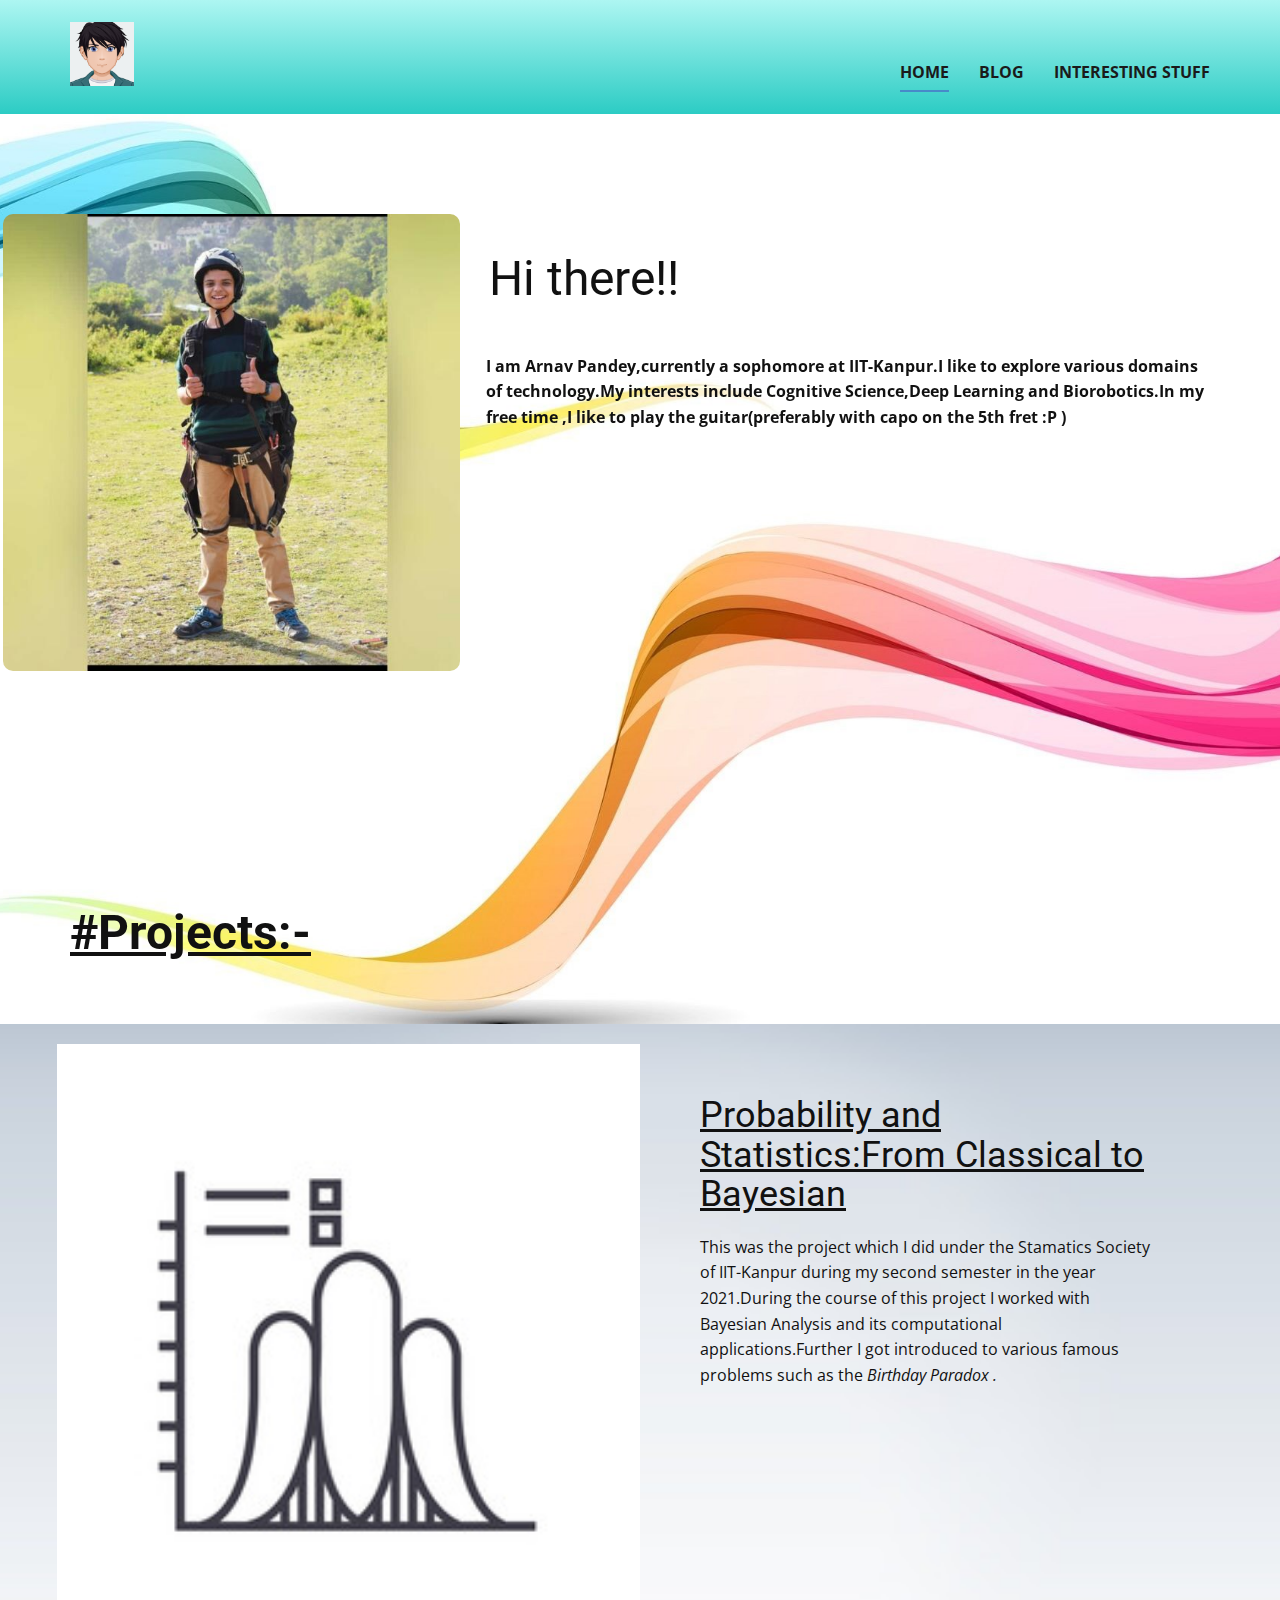
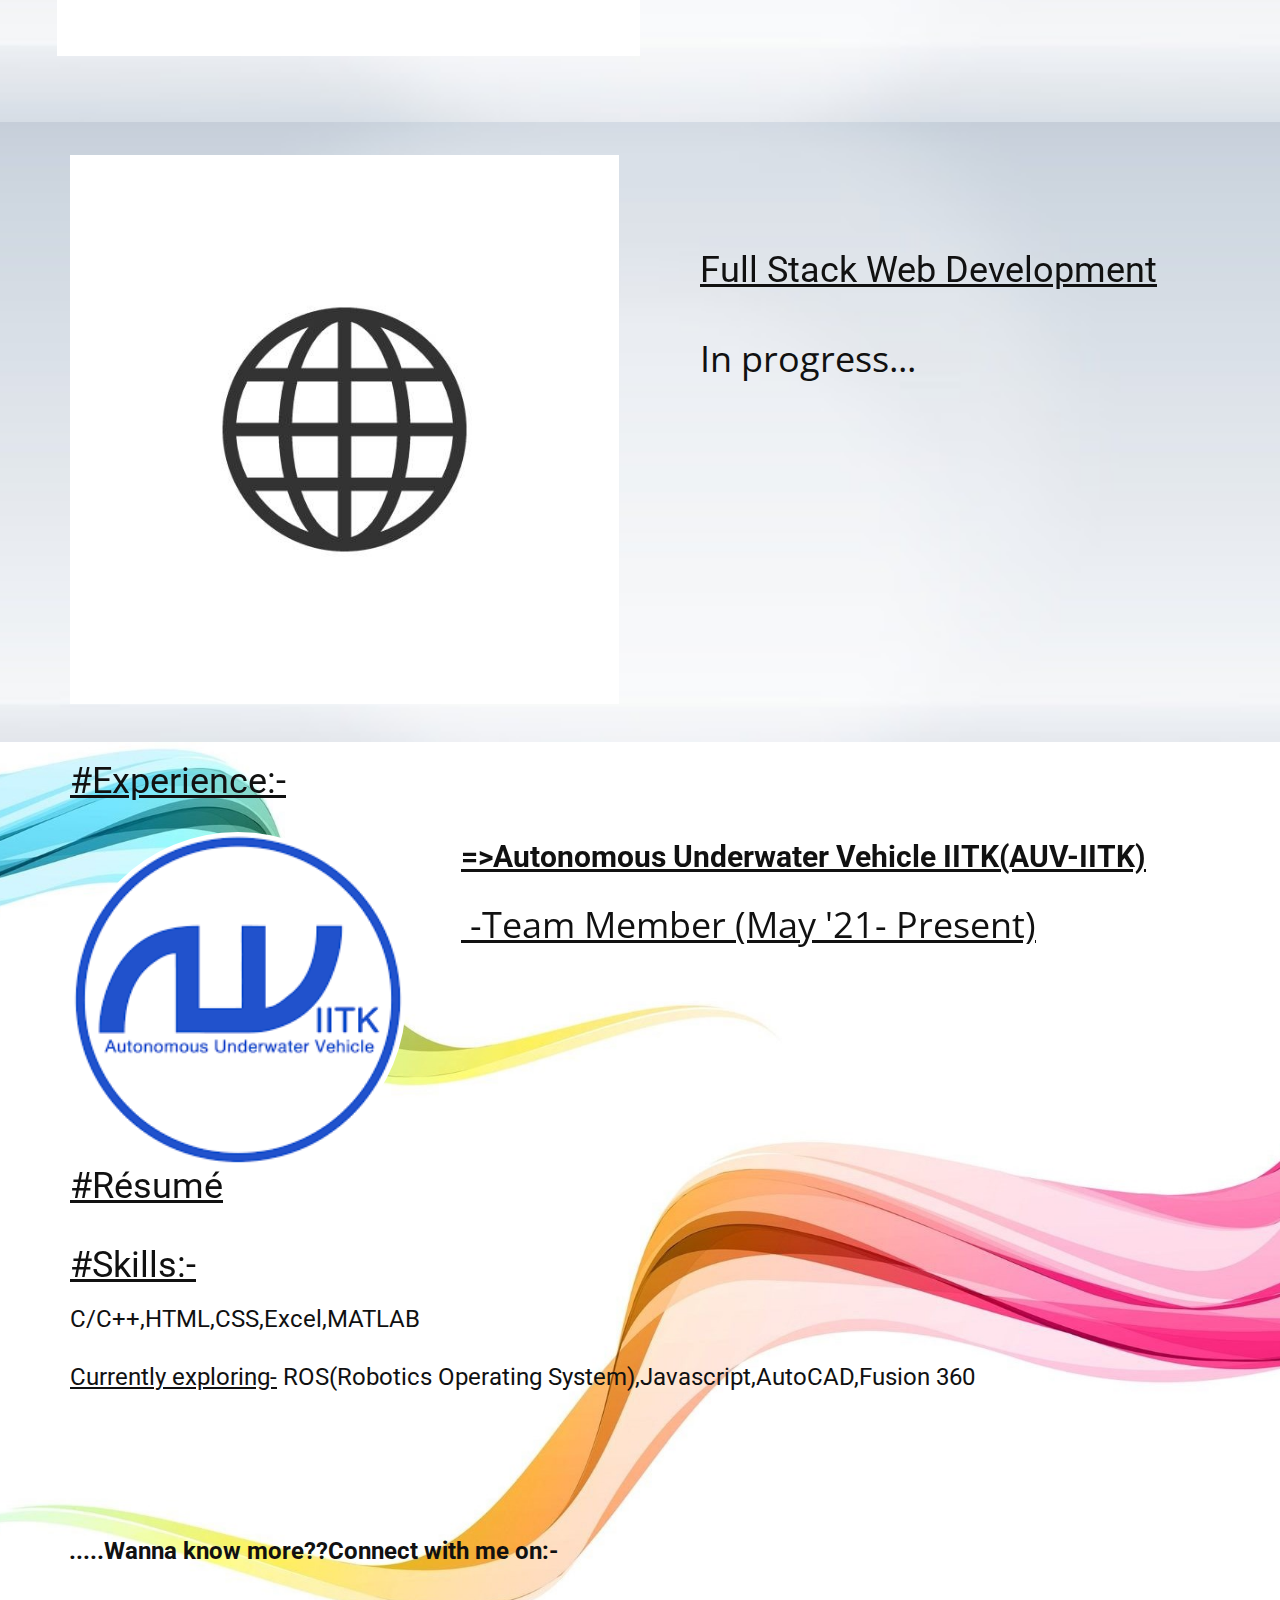
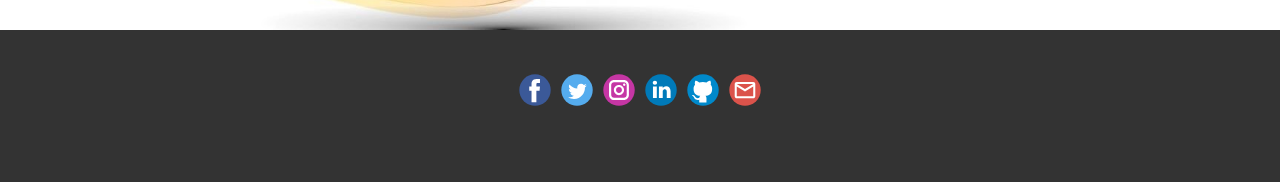
==== index.html @ b6ed0565 "Update index.html" ====
<!DOCTYPE html>
<html style="font-size: 16px;">
  <head>
    <meta name="viewport" content="width=device-width, initial-scale=1.0">
    <meta charset="utf-8">
    <meta name="keywords" content="Hi there!!, #Projects:-, Probability and Statistics:From Classical to Bayesian, Full Stack Web Development, #Experience:-, #Skills:-, Wanna know more??Connect with me on:-">
    <meta name="description" content="">
    <meta name="page_type" content="np-template-header-footer-from-plugin">
    <title>Home</title>
    <link rel="stylesheet" href="nicepage.css" media="screen">
<link rel="stylesheet" href="Home.css" media="screen">
    <script class="u-script" type="text/javascript" src="jquery.js" defer=""></script>
    <script class="u-script" type="text/javascript" src="nicepage.js" defer=""></script>
    <meta name="generator" content="Nicepage 3.14.1, nicepage.com">
    <link id="u-theme-google-font" rel="stylesheet" href="https://fonts.googleapis.com/css?family=Roboto:100,100i,300,300i,400,400i,500,500i,700,700i,900,900i|Open+Sans:300,300i,400,400i,600,600i,700,700i,800,800i">
    
    
    
    
    
    <script type="application/ld+json">{
		"@context": "http://schema.org",
		"@type": "Organization",
		"name": "",
		"url": "index.html",
		"logo": "images/AvatarMaker.png",
		"sameAs": [
				"https://www.facebook.com/arnav.pandey.37853/",
				"https://twitter.com/Arnav007Pandey",
				"https://www.instagram.com/arnav_pandey007/",
				"https://www.linkedin.com/in/arnavp7",
				"https://github.com/Arpanet007",
				"mailto:arnavpandey712@gmail.com"
		]
}</script>
    <meta property="og:title" content="Home">
    <meta property="og:type" content="website">
    <meta name="theme-color" content="#478ac9">
    <link rel="canonical" href="index.html">
    <meta property="og:url" content="index.html">
    <meta name="twitter:site" content="@">
    <meta name="twitter:card" content="summary_large_image">
    <meta name="twitter:title" content="Home">
    <meta name="twitter:description" content="">
  </head>
  <body data-home-page="Home.html" data-home-page-title="Home" class="u-body"><header class="u-clearfix u-gradient u-header u-header" id="sec-018c"><div class="u-clearfix u-sheet u-valign-middle u-sheet-1">
        <a  class="u-image u-logo u-image-1" data-image-width="400" data-image-height="400">
          <img src="images/AvatarMaker.png" class="u-logo-image u-logo-image-1" data-image-width="64">
        </a>
        <nav class="u-menu u-menu-dropdown u-offcanvas u-menu-1">
          <div class="menu-collapse" style="font-size: 1rem; letter-spacing: 0px; font-weight: 700; text-transform: uppercase;">
            <a class="u-button-style u-custom-active-border-color u-custom-border u-custom-border-color u-custom-borders u-custom-hover-border-color u-custom-left-right-menu-spacing u-custom-padding-bottom u-custom-text-active-color u-custom-text-color u-custom-text-hover-color u-custom-top-bottom-menu-spacing u-nav-link u-text-active-palette-1-base u-text-hover-palette-2-base" href="#">
              <svg><use xmlns:xlink="http://www.w3.org/1999/xlink" xlink:href="#menu-hamburger"></use></svg>
              <svg version="1.1" xmlns="http://www.w3.org/2000/svg" xmlns:xlink="http://www.w3.org/1999/xlink"><defs><symbol id="menu-hamburger" viewBox="0 0 16 16" style="width: 16px; height: 16px;"><rect y="1" width="16" height="2"></rect><rect y="7" width="16" height="2"></rect><rect y="13" width="16" height="2"></rect>
</symbol>
</defs></svg>
            </a>
          </div>
          <div class="u-custom-menu u-nav-container">
            <ul class="u-nav u-spacing-30 u-unstyled u-nav-1"><li class="u-nav-item"><a class="u-border-2 u-border-active-palette-1-base u-border-hover-palette-1-light-1 u-border-no-left u-border-no-right u-border-no-top u-button-style u-nav-link u-text-active-grey-90 u-text-grey-90 u-text-hover-grey-90" href="Home.html" style="padding: 10px 0px;">Home</a>
</li><li class="u-nav-item"><a class="u-border-2 u-border-active-palette-1-base u-border-hover-palette-1-light-1 u-border-no-left u-border-no-right u-border-no-top u-button-style u-nav-link u-text-active-grey-90 u-text-grey-90 u-text-hover-grey-90" href="Blog.html" style="padding: 10px 0px;">Blog</a>
</li><li class="u-nav-item"><a class="u-border-2 u-border-active-palette-1-base u-border-hover-palette-1-light-1 u-border-no-left u-border-no-right u-border-no-top u-button-style u-nav-link u-text-active-grey-90 u-text-grey-90 u-text-hover-grey-90" href="Interesting-stuff.html" style="padding: 10px 0px;">Interesting stuff</a>
</li></ul>
          </div>
          <div class="u-custom-menu u-nav-container-collapse">
            <div class="u-black u-container-style u-inner-container-layout u-opacity u-opacity-95 u-sidenav">
              <div class="u-sidenav-overflow">
                <div class="u-menu-close"></div>
                <ul class="u-align-center u-nav u-popupmenu-items u-unstyled u-nav-2"><li class="u-nav-item"><a class="u-button-style u-nav-link" href="Home.html" style="padding: 10px 20px;">Home</a>
</li><li class="u-nav-item"><a class="u-button-style u-nav-link" href="Blog.html" style="padding: 10px 20px;">Blog</a>
</li><li class="u-nav-item"><a class="u-button-style u-nav-link" href="Interesting-stuff.html" style="padding: 10px 20px;">Interesting stuff</a>
</li></ul>
              </div>
            </div>
            <div class="u-black u-menu-overlay u-opacity u-opacity-70"></div>
          </div>
        </nav>
      </div></header>
    <section class="u-clearfix u-image u-section-1" id="sec-3a1c" data-image-width="1920" data-image-height="1200">
      <div class="u-clearfix u-sheet u-sheet-1">
        <h1 class="u-align-center u-text u-text-1" data-animation-name="fadeIn" data-animation-duration="1000" data-animation-delay="0" data-animation-direction="Down">Hi there!!</h1>
        <p class="u-align-left u-text u-text-2" data-animation-name="fadeIn" data-animation-duration="1000" data-animation-delay="0" data-animation-direction="">I am Arnav Pandey,currently a sophomore at IIT-Kanpur.I like to explore various domains of technology.My interests include Cognitive Science,Deep Learning and Biorobotics.In my free time ,I like to play the guitar(preferably with capo on the 5th fret  :P  ) </p>
	      
        <img src="images/dp.jpg" alt="" class="u-image u-image-round u-preserve-proportions u-image-1" data-image-width="640" data-image-height="640" data-animation-name="fadeIn" data-animation-duration="1000" data-animation-delay="0" data-animation-direction="Left">
        <h1 class="u-align-left u-text u-text-3" data-animation-name="fadeIn" data-animation-duration="1000" data-animation-delay="0"><u><b>#Projects:-</b></u>
        </h1>
      </div>
    </section>
    <section class="u-clearfix u-image u-section-2" id="sec-3386" data-image-width="512" data-image-height="320">
      <div class="u-clearfix u-sheet u-valign-middle-lg u-sheet-1">
        <div class="u-container-style u-expanded-width-sm u-group u-group-1">
          <div class="u-container-layout u-container-layout-1">
            <h2 class="u-text u-text-default u-text-1">Probability and Statistics:From Classical to Bayesian</h2>
            <p class="u-text u-text-2">This was the project which I did under the Stamatics Society of IIT-Kanpur during my second semester in the year 2021.During the course of this project I worked with Bayesian Analysis and its computational applications.Further I got introduced to various famous problems such as the <i>Birthday Paradox .</i>
            </p>
          </div>
        </div>
        <img src="images/probability-line-icon-sign-vector-17841147.jpg" alt="" class="u-image u-image-default u-preserve-proportions u-image-1" data-image-width="238" data-image-height="250" data-animation-name="fadeIn" data-animation-duration="1000" data-animation-delay="0" data-animation-direction="">
      </div>
    </section>
    <section class="u-clearfix u-image u-section-3" id="sec-1d00" data-image-width="512" data-image-height="320">
      <div class="u-clearfix u-sheet u-sheet-1">
        <div class="u-container-style u-expanded-width-sm u-expanded-width-xs u-group u-group-1">
          <div class="u-container-layout u-container-layout-1">
            <h2 class="u-text u-text-1" data-animation-name="fadeIn" data-animation-duration="1000" data-animation-delay="0"><u>Full Stack Web Development</u>
            </h2>
            <p class="u-text u-text-2">In progress...</p>
          </div>
        </div>
        <img src="images/istockphoto-1028603300-612x612.jpg" alt="" class="u-image u-image-default u-preserve-proportions u-image-1" data-image-width="612" data-image-height="612" data-animation-name="fadeIn" data-animation-duration="1000" data-animation-delay="0" data-animation-direction="">
      </div>
    </section>
    <section class="u-clearfix u-image u-section-4" id="sec-2fc5" data-image-width="1920" data-image-height="1200">
      <div class="u-clearfix u-sheet u-sheet-1">
        <h2 class="u-text u-text-1" data-animation-name="fadeIn" data-animation-duration="1000" data-animation-delay="0" data-animation-direction=""><u>#Experience:-</u>
        </h2>
        <div alt="" class="u-image u-image-circle u-preserve-proportions u-image-1" data-image-width="225" data-image-height="225" data-animation-name="fadeIn" data-animation-duration="1000" data-animation-delay="0" data-animation-direction=""></div>
        <p class="u-text u-text-2" data-animation-name="fadeIn" data-animation-duration="1000" data-animation-delay="0"><u>&nbsp;-<span style="font-weight: 400;">Team Member (May '21- Present)</span></u>
        </p>
        <h3 class="u-text u-text-3" data-animation-name="fadeIn" data-animation-duration="1000" data-animation-delay="0"><u><b>=&gt;Autonomous Underwater Vehicle IITK(AUV-IITK)</b></u>
        </h3>
	  
        <h2 class="u-text u-text-4" data-animation-name="fadeIn" data-animation-duration="1000" data-animation-delay="0"><u><a href="../images/Arnav_Pandey_Résumé.pdf">#Résumé</a> <br>  <br> #Skills:-</u>
          <br>
        </h2>
        <h4 class="u-text u-text-5">C/C++,HTML,CSS,Excel,MATLAB<br>
          <br><u>Currently exploring-</u> ROS(Robotics Operating System),Javascript,AutoCAD,Fusion 360
        </h4>
        <h1 class="u-text u-text-6">
          <br>
          <br>
          <span style="font-size: 1.5rem;">.....Wanna know more??Connect with me on:-</span>
        </h1>
      </div>
    </section>
    
    
    <footer class="u-clearfix u-footer u-grey-80" id="sec-04d0"><div class="u-clearfix u-sheet u-sheet-1">
        <div class="u-align-left u-social-icons u-spacing-10 u-social-icons-1">
          <a class="u-social-url" title="facebook" target="_blank" href="https://www.facebook.com/arnav.pandey.37853/"><span class="u-icon u-icon-circle u-social-facebook u-social-icon u-icon-1"><svg class="u-svg-link" preserveAspectRatio="xMidYMin slice" viewBox="0 0 112 112" style=""><use xmlns:xlink="http://www.w3.org/1999/xlink" xlink:href="#svg-91a4"></use></svg><svg class="u-svg-content" viewBox="0 0 112 112" x="0" y="0" id="svg-91a4"><circle fill="currentColor" cx="56.1" cy="56.1" r="55"></circle><path fill="#FFFFFF" d="M73.5,31.6h-9.1c-1.4,0-3.6,0.8-3.6,3.9v8.5h12.6L72,58.3H60.8v40.8H43.9V58.3h-8V43.9h8v-9.2
            c0-6.7,3.1-17,17-17h12.5v13.9H73.5z"></path></svg></span>
          </a>
          <a class="u-social-url" title="twitter" target="_blank" href="https://twitter.com/Arnav007Pandey"><span class="u-icon u-icon-circle u-social-icon u-social-twitter u-icon-2"><svg class="u-svg-link" preserveAspectRatio="xMidYMin slice" viewBox="0 0 112 112" style=""><use xmlns:xlink="http://www.w3.org/1999/xlink" xlink:href="#svg-b7f4"></use></svg><svg class="u-svg-content" viewBox="0 0 112 112" x="0" y="0" id="svg-b7f4"><circle fill="currentColor" class="st0" cx="56.1" cy="56.1" r="55"></circle><path fill="#FFFFFF" d="M83.8,47.3c0,0.6,0,1.2,0,1.7c0,17.7-13.5,38.2-38.2,38.2C38,87.2,31,85,25,81.2c1,0.1,2.1,0.2,3.2,0.2
            c6.3,0,12.1-2.1,16.7-5.7c-5.9-0.1-10.8-4-12.5-9.3c0.8,0.2,1.7,0.2,2.5,0.2c1.2,0,2.4-0.2,3.5-0.5c-6.1-1.2-10.8-6.7-10.8-13.1
            c0-0.1,0-0.1,0-0.2c1.8,1,3.9,1.6,6.1,1.7c-3.6-2.4-6-6.5-6-11.2c0-2.5,0.7-4.8,1.8-6.7c6.6,8.1,16.5,13.5,27.6,14
            c-0.2-1-0.3-2-0.3-3.1c0-7.4,6-13.4,13.4-13.4c3.9,0,7.3,1.6,9.8,4.2c3.1-0.6,5.9-1.7,8.5-3.3c-1,3.1-3.1,5.8-5.9,7.4
            c2.7-0.3,5.3-1,7.7-2.1C88.7,43,86.4,45.4,83.8,47.3z"></path></svg></span>
          </a>
          <a class="u-social-url" title="instagram" target="_blank" href="https://www.instagram.com/arnav_pandey007/"><span class="u-icon u-icon-circle u-social-icon u-social-instagram u-icon-3"><svg class="u-svg-link" preserveAspectRatio="xMidYMin slice" viewBox="0 0 112 112" style=""><use xmlns:xlink="http://www.w3.org/1999/xlink" xlink:href="#svg-bd75"></use></svg><svg class="u-svg-content" viewBox="0 0 112 112" x="0" y="0" id="svg-bd75"><circle fill="currentColor" cx="56.1" cy="56.1" r="55"></circle><path fill="#FFFFFF" d="M55.9,38.2c-9.9,0-17.9,8-17.9,17.9C38,66,46,74,55.9,74c9.9,0,17.9-8,17.9-17.9C73.8,46.2,65.8,38.2,55.9,38.2
            z M55.9,66.4c-5.7,0-10.3-4.6-10.3-10.3c-0.1-5.7,4.6-10.3,10.3-10.3c5.7,0,10.3,4.6,10.3,10.3C66.2,61.8,61.6,66.4,55.9,66.4z"></path><path fill="#FFFFFF" d="M74.3,33.5c-2.3,0-4.2,1.9-4.2,4.2s1.9,4.2,4.2,4.2s4.2-1.9,4.2-4.2S76.6,33.5,74.3,33.5z"></path><path fill="#FFFFFF" d="M73.1,21.3H38.6c-9.7,0-17.5,7.9-17.5,17.5v34.5c0,9.7,7.9,17.6,17.5,17.6h34.5c9.7,0,17.5-7.9,17.5-17.5V38.8
            C90.6,29.1,82.7,21.3,73.1,21.3z M83,73.3c0,5.5-4.5,9.9-9.9,9.9H38.6c-5.5,0-9.9-4.5-9.9-9.9V38.8c0-5.5,4.5-9.9,9.9-9.9h34.5
            c5.5,0,9.9,4.5,9.9,9.9V73.3z"></path></svg></span>
          </a>
          <a class="u-social-url" title="linkedin" target="_blank" href="https://www.linkedin.com/in/arnavp7"><span class="u-icon u-icon-circle u-social-icon u-social-linkedin u-icon-4"><svg class="u-svg-link" preserveAspectRatio="xMidYMin slice" viewBox="0 0 112 112" style=""><use xmlns:xlink="http://www.w3.org/1999/xlink" xlink:href="#svg-fb5b"></use></svg><svg class="u-svg-content" viewBox="0 0 112 112" x="0" y="0" id="svg-fb5b"><circle fill="currentColor" cx="56.1" cy="56.1" r="55"></circle><path fill="#FFFFFF" d="M41.3,83.7H27.9V43.4h13.4V83.7z M34.6,37.9L34.6,37.9c-4.6,0-7.5-3.1-7.5-7c0-4,3-7,7.6-7s7.4,3,7.5,7
            C42.2,34.8,39.2,37.9,34.6,37.9z M89.6,83.7H76.2V62.2c0-5.4-1.9-9.1-6.8-9.1c-3.7,0-5.9,2.5-6.9,4.9c-0.4,0.9-0.4,2.1-0.4,3.3v22.5
            H48.7c0,0,0.2-36.5,0-40.3h13.4v5.7c1.8-2.7,5-6.7,12.1-6.7c8.8,0,15.4,5.8,15.4,18.1V83.7z"></path></svg></span>
          </a>
          <a class="u-social-url" target="_blank" title="Github" href="https://github.com/Arpanet007"><span class="u-icon u-icon-circle u-social-github u-social-icon u-icon-5"><svg class="u-svg-link" preserveAspectRatio="xMidYMin slice" viewBox="0 0 112 112" style=""><use xmlns:xlink="http://www.w3.org/1999/xlink" xlink:href="#svg-e225"></use></svg><svg class="u-svg-content" viewBox="0 0 112 112" x="0" y="0" id="svg-e225"><circle fill="currentColor" cx="56.1" cy="56.1" r="55"></circle><path fill="#FFFFFF" d="M88,51.3c0-5.5-1.9-10.2-5.3-13.7c0.6-1.3,2.3-6.5-0.5-13.5c0,0-4.2-1.4-14,5.3c-4.1-1.1-8.4-1.7-12.7-1.8
	c-4.3,0-8.7,0.6-12.7,1.8c-9.7-6.6-14-5.3-14-5.3c-2.8,7-1,12.2-0.5,13.5C25,41.2,23,45.7,23,51.3c0,19.6,11.9,23.9,23.3,25.2
	c-1.5,1.3-2.8,3.5-3.2,6.8c-3,1.3-10.2,3.6-14.9-4.3c0,0-2.7-4.9-7.8-5.3c0,0-5-0.1-0.4,3.1c0,0,3.3,1.6,5.6,7.5c0,0,3,9.1,17.2,6
	c0,4.3,0.1,8.3,0.1,9.5h25.2c0-1.7,0.1-7.2,0.1-14c0-4.7-1.7-7.9-3.4-9.4C76,75.2,88,70.9,88,51.3z"></path></svg></span>
          </a>
          <a class="u-social-url" target="_blank" title="Email" href="mailto:arnavpandey712@gmail.com"><span class="u-icon u-icon-circle u-social-email u-social-icon u-icon-6"><svg class="u-svg-link" preserveAspectRatio="xMidYMin slice" viewBox="0 0 112 112" style=""><use xmlns:xlink="http://www.w3.org/1999/xlink" xlink:href="#svg-f117"></use></svg><svg class="u-svg-content" viewBox="0 0 112 112" x="0" y="0" id="svg-f117"><circle fill="currentColor" cx="56.1" cy="56.1" r="55"></circle><path id="path3864" fill="#FFFFFF" d="M27.2,28h57.6c4,0,7.2,3.2,7.2,7.2l0,0v42.7c0,3.9-3.2,7.2-7.2,7.2l0,0H27.2
	c-4,0-7.2-3.2-7.2-7.2V35.2C20,31.1,23.2,28,27.2,28 M56,52.9l28.8-17.8H27.2L56,52.9 M27.2,77.7h57.6V43.5L56,61.3L27.2,43.5V77.7z
	"></path></svg></span>
          </a>
        </div>
      </div></footer>
    <section class="u-backlink u-clearfix u-grey-80"> 
    </section>
  </body>
</html>
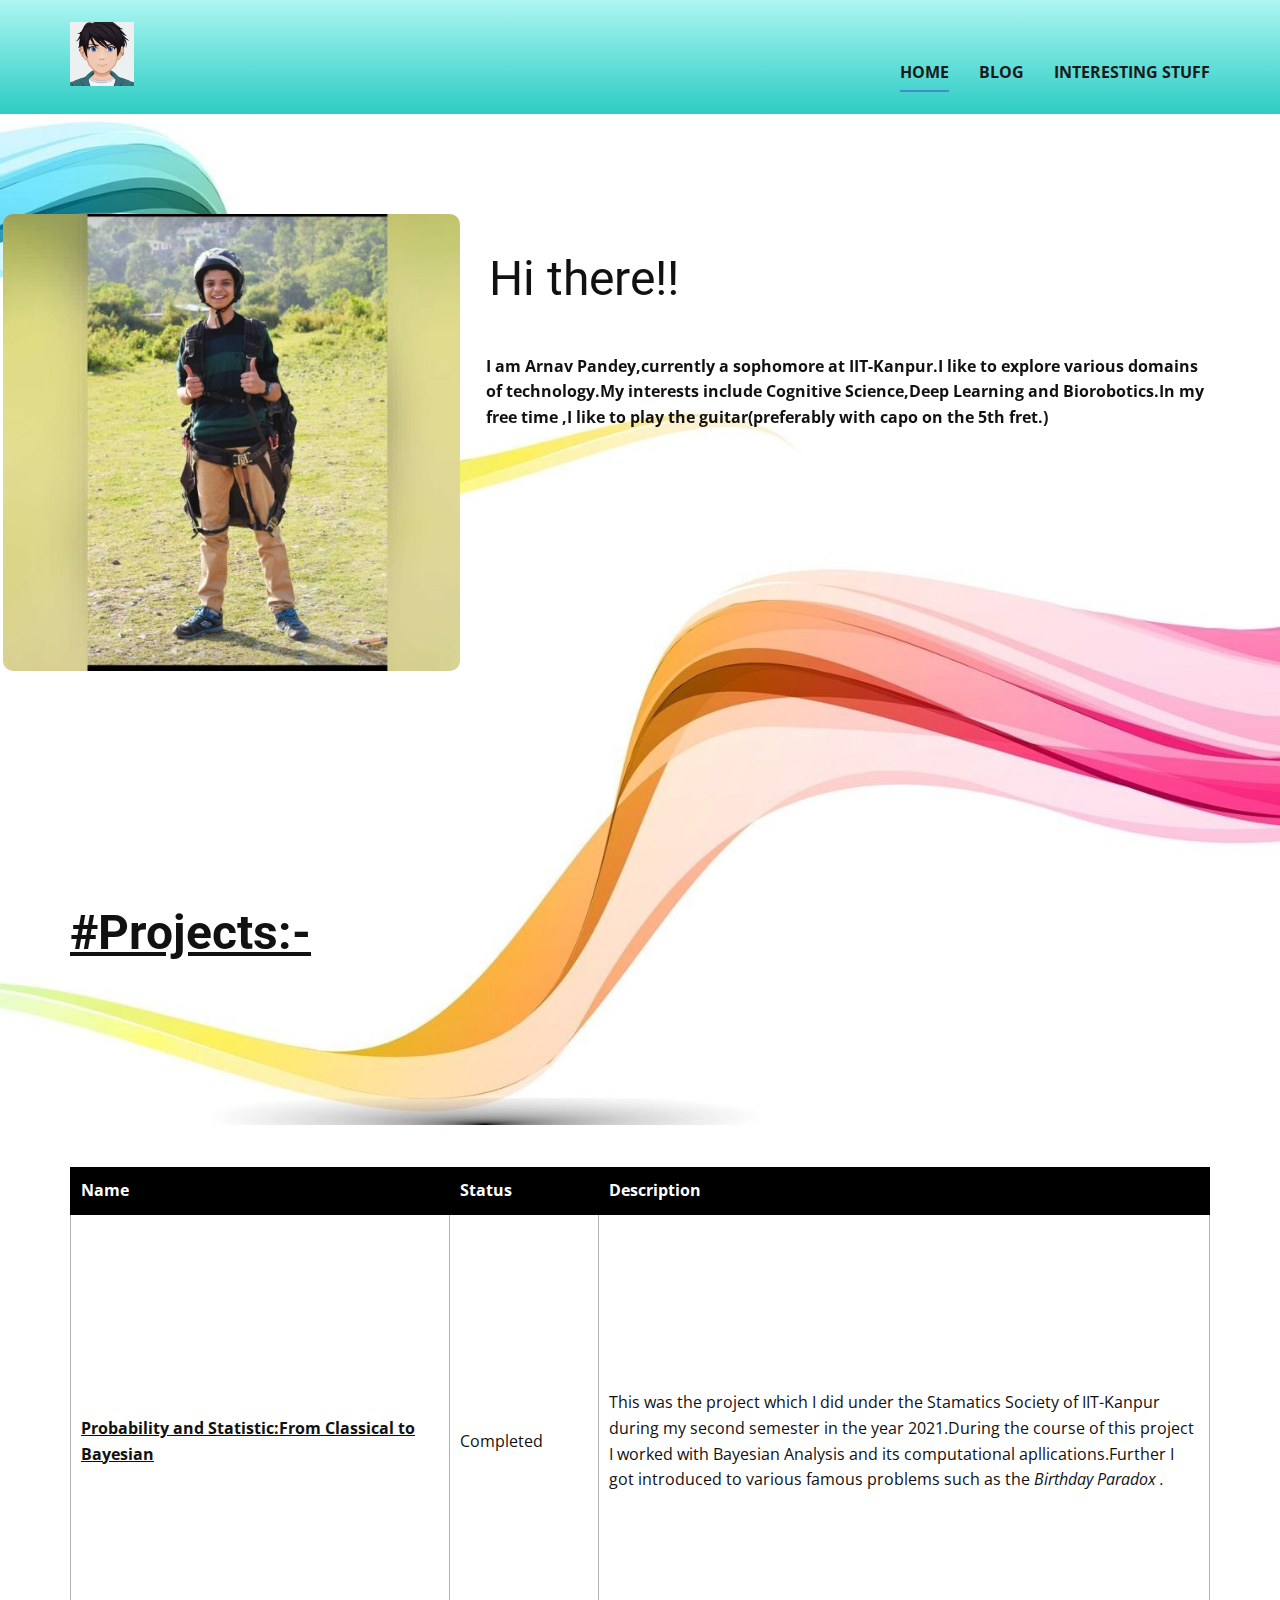
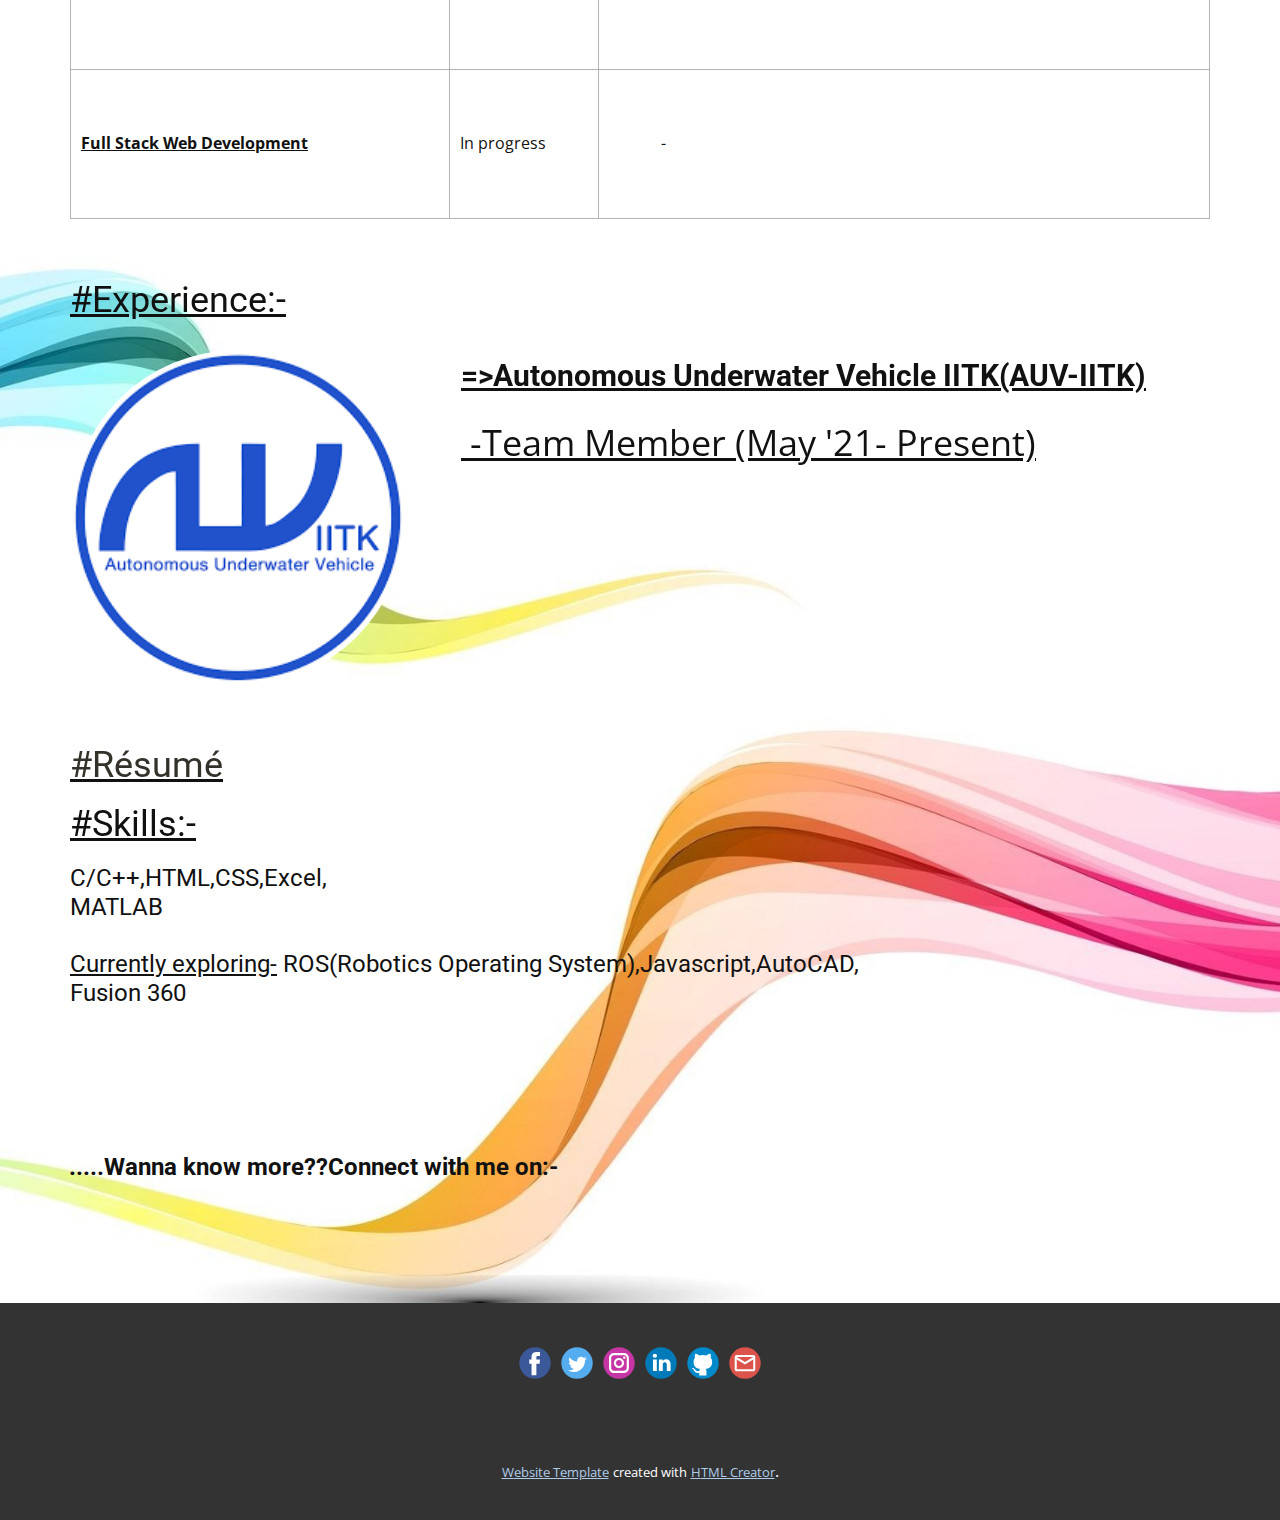
==== commit d3c04757: "Projects' section modified" ====
--- a/index.html
+++ b/index.html
@@ -13,7 +13,6 @@
     <script class="u-script" type="text/javascript" src="nicepage.js" defer=""></script>
     <meta name="generator" content="Nicepage 3.14.1, nicepage.com">
     <link id="u-theme-google-font" rel="stylesheet" href="https://fonts.googleapis.com/css?family=Roboto:100,100i,300,300i,400,400i,500,500i,700,700i,900,900i|Open+Sans:300,300i,400,400i,600,600i,700,700i,800,800i">
-    
     
     
     
@@ -44,7 +43,7 @@
     <meta name="twitter:description" content="">
   </head>
   <body data-home-page="Home.html" data-home-page-title="Home" class="u-body"><header class="u-clearfix u-gradient u-header u-header" id="sec-018c"><div class="u-clearfix u-sheet u-valign-middle u-sheet-1">
-        <a  class="u-image u-logo u-image-1" data-image-width="400" data-image-height="400">
+        <a href="https://nicepage.com" class="u-image u-logo u-image-1" data-image-width="400" data-image-height="400">
           <img src="images/AvatarMaker.png" class="u-logo-image u-logo-image-1" data-image-width="64">
         </a>
         <nav class="u-menu u-menu-dropdown u-offcanvas u-menu-1">
@@ -79,38 +78,51 @@
     <section class="u-clearfix u-image u-section-1" id="sec-3a1c" data-image-width="1920" data-image-height="1200">
       <div class="u-clearfix u-sheet u-sheet-1">
         <h1 class="u-align-center u-text u-text-1" data-animation-name="fadeIn" data-animation-duration="1000" data-animation-delay="0" data-animation-direction="Down">Hi there!!</h1>
-        <p class="u-align-left u-text u-text-2" data-animation-name="fadeIn" data-animation-duration="1000" data-animation-delay="0" data-animation-direction="">I am Arnav Pandey,currently a sophomore at IIT-Kanpur.I like to explore various domains of technology.My interests include Cognitive Science,Deep Learning and Biorobotics.In my free time ,I like to play the guitar(preferably with capo on the 5th fret  :P  ) </p>
-	      
+        <p class="u-align-left u-text u-text-2" data-animation-name="fadeIn" data-animation-duration="1000" data-animation-delay="0" data-animation-direction="">I am Arnav Pandey,currently a sophomore at IIT-Kanpur.I like to explore various domains of technology.My interests include Cognitive Science,Deep Learning and Biorobotics.In my free time ,I like to play the guitar(preferably with capo on the 5th fret.)</p>
         <img src="images/dp.jpg" alt="" class="u-image u-image-round u-preserve-proportions u-image-1" data-image-width="640" data-image-height="640" data-animation-name="fadeIn" data-animation-duration="1000" data-animation-delay="0" data-animation-direction="Left">
         <h1 class="u-align-left u-text u-text-3" data-animation-name="fadeIn" data-animation-duration="1000" data-animation-delay="0"><u><b>#Projects:-</b></u>
+          <br>
+          <br>
+          <br>
         </h1>
       </div>
     </section>
-    <section class="u-clearfix u-image u-section-2" id="sec-3386" data-image-width="512" data-image-height="320">
-      <div class="u-clearfix u-sheet u-valign-middle-lg u-sheet-1">
-        <div class="u-container-style u-expanded-width-sm u-group u-group-1">
-          <div class="u-container-layout u-container-layout-1">
-            <h2 class="u-text u-text-default u-text-1">Probability and Statistics:From Classical to Bayesian</h2>
-            <p class="u-text u-text-2">This was the project which I did under the Stamatics Society of IIT-Kanpur during my second semester in the year 2021.During the course of this project I worked with Bayesian Analysis and its computational applications.Further I got introduced to various famous problems such as the <i>Birthday Paradox .</i>
-            </p>
-          </div>
+    <section class="u-align-center u-clearfix u-section-2" id="sec-79f1">
+      <div class="u-clearfix u-sheet u-valign-middle-lg u-valign-middle-md u-valign-middle-sm u-valign-middle-xl u-sheet-1">
+        <div class="u-expanded-width-lg u-expanded-width-md u-expanded-width-sm u-expanded-width-xl u-table u-table-responsive u-table-1">
+          <table class="u-table-entity u-table-entity-1">
+            <colgroup>
+              <col width="33.3%">
+              <col width="13.1%">
+              <col width="53.6%">
+            </colgroup>
+            <thead class="u-black u-table-header u-table-header-1">
+              <tr style="height: 46px;">
+                <th class="u-border-1 u-border-black u-table-cell">Name</th>
+                <th class="u-border-1 u-border-black u-table-cell">Status</th>
+                <th class="u-border-1 u-border-black u-table-cell">Description</th>
+              </tr>
+            </thead>
+            <tbody class="u-table-body">
+              <tr style="height: 455px;">
+                <td class="u-border-1 u-border-grey-30 u-table-cell"><b><u>Probability and Statistic:From Classical to Bayesian</u></b>
+                </td>
+                <td class="u-border-1 u-border-grey-30 u-table-cell">Completed</td>
+                <td class="u-border-1 u-border-grey-30 u-table-cell">This was the project which I did under the Stamatics Society of IIT-Kanpur during my second semester in the year 2021.During the course of this project I worked with Bayesian Analysis and its computational apllications.Further I got introduced to various famous problems such as the&nbsp;<i>Birthday Paradox .</i>
+                </td>
+              </tr>
+              <tr style="height: 149px;">
+                <td class="u-border-1 u-border-grey-30 u-table-cell"><b><u>Full Stack Web Development</u></b>
+                </td>
+                <td class="u-border-1 u-border-grey-30 u-table-cell">In progress</td>
+                <td class="u-border-1 u-border-grey-30 u-table-cell">&nbsp; &nbsp; &nbsp; &nbsp; &nbsp; &nbsp; &nbsp;-</td>
+              </tr>
+            </tbody>
+          </table>
         </div>
-        <img src="images/probability-line-icon-sign-vector-17841147.jpg" alt="" class="u-image u-image-default u-preserve-proportions u-image-1" data-image-width="238" data-image-height="250" data-animation-name="fadeIn" data-animation-duration="1000" data-animation-delay="0" data-animation-direction="">
       </div>
     </section>
-    <section class="u-clearfix u-image u-section-3" id="sec-1d00" data-image-width="512" data-image-height="320">
-      <div class="u-clearfix u-sheet u-sheet-1">
-        <div class="u-container-style u-expanded-width-sm u-expanded-width-xs u-group u-group-1">
-          <div class="u-container-layout u-container-layout-1">
-            <h2 class="u-text u-text-1" data-animation-name="fadeIn" data-animation-duration="1000" data-animation-delay="0"><u>Full Stack Web Development</u>
-            </h2>
-            <p class="u-text u-text-2">In progress...</p>
-          </div>
-        </div>
-        <img src="images/istockphoto-1028603300-612x612.jpg" alt="" class="u-image u-image-default u-preserve-proportions u-image-1" data-image-width="612" data-image-height="612" data-animation-name="fadeIn" data-animation-duration="1000" data-animation-delay="0" data-animation-direction="">
-      </div>
-    </section>
-    <section class="u-clearfix u-image u-section-4" id="sec-2fc5" data-image-width="1920" data-image-height="1200">
+    <section class="u-clearfix u-image u-section-3" id="sec-2fc5" data-image-width="1920" data-image-height="1200">
       <div class="u-clearfix u-sheet u-sheet-1">
         <h2 class="u-text u-text-1" data-animation-name="fadeIn" data-animation-duration="1000" data-animation-delay="0" data-animation-direction=""><u>#Experience:-</u>
         </h2>
@@ -119,14 +131,19 @@
         </p>
         <h3 class="u-text u-text-3" data-animation-name="fadeIn" data-animation-duration="1000" data-animation-delay="0"><u><b>=&gt;Autonomous Underwater Vehicle IITK(AUV-IITK)</b></u>
         </h3>
-	  
-        <h2 class="u-text u-text-4" data-animation-name="fadeIn" data-animation-duration="1000" data-animation-delay="0"><u><a href="../images/Arnav_Pandey_Résumé.pdf">#Résumé</a> <br>  <br> #Skills:-</u>
+        <h2 class="u-text u-text-4" data-animation-name="fadeIn" data-animation-duration="1000" data-animation-delay="0"><u>
+            <br>
+            <br>
+            <br>#Skills:-</u>
           <br>
         </h2>
-        <h4 class="u-text u-text-5">C/C++,HTML,CSS,Excel,MATLAB<br>
-          <br><u>Currently exploring-</u> ROS(Robotics Operating System),Javascript,AutoCAD,Fusion 360
+        <h2 class="u-text u-text-5"><u>
+            <a href="files/Arnav_Pandey_Rsum-1.pdf" class="u-btn u-button-link u-button-style u-file-link u-none u-text-active-palette-2-base u-text-hover-palette-4-dark-2 u-text-palette-3-dark-3 u-btn-1" target="_blank">#Résumé</a></u>
+        </h2>
+        <h4 class="u-text u-text-6">C/C++,HTML,CSS,Excel,<br>MATLAB&nbsp;<br>
+          <br><u>Currently exploring-</u> ROS(Robotics Operating System),Javascript,AutoCAD,<br>Fusion 360
         </h4>
-        <h1 class="u-text u-text-6">
+        <h1 class="u-text u-text-7">
           <br>
           <br>
           <span style="font-size: 1.5rem;">.....Wanna know more??Connect with me on:-</span>
@@ -166,7 +183,16 @@
           </a>
         </div>
       </div></footer>
-    <section class="u-backlink u-clearfix u-grey-80"> 
+    <section class="u-backlink u-clearfix u-grey-80">
+      <a class="u-link" href="https://nicepage.com/website-templates" target="_blank">
+        <span>Website Template</span>
+      </a>
+      <p class="u-text">
+        <span>created with</span>
+      </p>
+      <a class="u-link" href="https://nicepage.com/html-website-builder" target="_blank">
+        <span>HTML Creator</span>
+      </a>. 
     </section>
   </body>
-</html>
+</html>--- a/nicepage.css
+++ b/nicepage.css
@@ -1,365 +1,365 @@
-/*begin-commonstyles library*//*!
- * froala_editor v3.2.3 (https://www.froala.com/wysiwyg-editor)
- * License https://froala.com/wysiwyg-editor/terms/
- * Copyright 2014-2020 Froala Labs
- */
-
-.fr-clearfix::after {
-  clear: both;
-  display: block;
-  content: "";
-  height: 0; }
-
-.fr-hide-by-clipping {
-  position: absolute;
-  width: 1px;
-  height: 1px;
-  padding: 0;
-  margin: -1px;
-  overflow: hidden;
-  clip: rect(0, 0, 0, 0);
-  border: 0; }
-
-.fr-view img.fr-rounded, .fr-view .fr-img-caption.fr-rounded img {
-  border-radius: 10px;
-  -moz-border-radius: 10px;
-  -webkit-border-radius: 10px;
-  -moz-background-clip: padding;
-  -webkit-background-clip: padding-box;
-  background-clip: padding-box; }
-
-.fr-view img.fr-shadow, .fr-view .fr-img-caption.fr-shadow img {
-  -webkit-box-shadow: 10px 10px 5px 0px #cccccc;
-  -moz-box-shadow: 10px 10px 5px 0px #cccccc;
-  box-shadow: 10px 10px 5px 0px #cccccc; }
-
-.fr-view img.fr-bordered, .fr-view .fr-img-caption.fr-bordered img {
-  border: solid 5px #CCC; }
-
-.fr-view img.fr-bordered {
-  -webkit-box-sizing: content-box;
-  -moz-box-sizing: content-box;
-  box-sizing: content-box; }
-
-.fr-view .fr-img-caption.fr-bordered img {
-  -webkit-box-sizing: border-box;
-  -moz-box-sizing: border-box;
-  box-sizing: border-box; }
-
-.fr-view {
-  word-wrap: break-word; }
-  .fr-view span[style~="color:"] a {
-    color: inherit; }
-  .fr-view strong {
-    font-weight: 700; }
-  .fr-view table {
-    border: none;
-    border-collapse: collapse;
-    empty-cells: show;
-    max-width: 100%; }
-    .fr-view table td {
-      min-width: 5px; }
-    .fr-view table.fr-dashed-borders td, .fr-view table.fr-dashed-borders th {
-      border-style: dashed; }
-    .fr-view table.fr-alternate-rows tbody tr:nth-child(2n) {
-      background: whitesmoke; }
-    .fr-view table td, .fr-view table th {
-      border: 1px solid #DDD; }
-      .fr-view table td:empty, .fr-view table th:empty {
-        height: 20px; }
-      .fr-view table td.fr-highlighted, .fr-view table th.fr-highlighted {
-        border: 1px double red; }
-      .fr-view table td.fr-thick, .fr-view table th.fr-thick {
-        border-width: 2px; }
-    .fr-view table th {
-      background: #ececec; }
-  .fr-view hr {
-    clear: both;
-    user-select: none;
-    -o-user-select: none;
-    -moz-user-select: none;
-    -khtml-user-select: none;
-    -webkit-user-select: none;
-    -ms-user-select: none;
-    break-after: always;
-    page-break-after: always; }
-  .fr-view .fr-file {
-    position: relative; }
-    .fr-view .fr-file::after {
-      position: relative;
-      content: "\1F4CE";
-      font-weight: normal; }
-  .fr-view pre {
-    white-space: pre-wrap;
-    word-wrap: break-word;
-    overflow: visible; }
-/*.fr-view[dir="rtl"] blockquote {
-  border-left: none;
-  border-right: solid 2px #5E35B1;
-  margin-right: 0;
-  padding-right: 5px;
-  padding-left: 0; }
-  .fr-view[dir="rtl"] blockquote blockquote {
-    border-color: #00BCD4; }
-    .fr-view[dir="rtl"] blockquote blockquote blockquote {
-      border-color: #43A047; }
-.fr-view blockquote {
-  border-left: solid 2px #5E35B1;
-  margin-left: 0;
-  padding-left: 5px;
-  color: #5E35B1; }
-  .fr-view blockquote blockquote {
-    border-color: #00BCD4;
-    color: #00BCD4; }
-    .fr-view blockquote blockquote blockquote {
-      border-color: #43A047;
-      color: #43A047; }*/
-  .fr-view span.fr-emoticon {
-    font-weight: normal;
-    font-family: "Apple Color Emoji","Segoe UI Emoji","NotoColorEmoji","Segoe UI Symbol","Android Emoji","EmojiSymbols";
-    display: inline;
-    line-height: 0; }
-    .fr-view span.fr-emoticon.fr-emoticon-img {
-      background-repeat: no-repeat !important;
-      font-size: inherit;
-      height: 1em;
-      width: 1em;
-      min-height: 20px;
-      min-width: 20px;
-      display: inline-block;
-      margin: -.1em .1em .1em;
-      line-height: 1;
-      vertical-align: middle; }
-  .fr-view .fr-text-gray {
-    color: #AAA !important; }
-  .fr-view .fr-text-bordered {
-    border-top: solid 1px #222;
-    border-bottom: solid 1px #222;
-    padding: 10px 0; }
-  .fr-view .fr-text-spaced {
-    letter-spacing: 1px; }
-  .fr-view .fr-text-uppercase {
-    text-transform: uppercase; }
-  .fr-view .fr-class-highlighted {
-    background-color: #ffff00; }
-  .fr-view .fr-class-code {
-    border-color: #cccccc;
-    border-radius: 2px;
-    -moz-border-radius: 2px;
-    -webkit-border-radius: 2px;
-    -moz-background-clip: padding;
-    -webkit-background-clip: padding-box;
-    background-clip: padding-box;
-    background: #f5f5f5;
-    padding: 10px;
-    font-family: "Courier New", Courier, monospace; }
-  .fr-view .fr-class-transparency {
-    opacity: 0.5; }
-  .fr-view img {
-    position: relative;
-    max-width: 100%; }
-    .fr-view img.fr-dib {
-      margin: 10px auto;
-      display: block;
-      float: none;
-      vertical-align: top; }
-      .fr-view img.fr-dib.fr-fil {
-        margin-left: 0;
-        text-align: left; }
-      .fr-view img.fr-dib.fr-fir {
-        margin-right: 0;
-        text-align: right; }
-    .fr-view img.fr-dii {
-      display: inline-block;
-      float: none;
-      vertical-align: bottom;
-      margin-left: 5px;
-      margin-right: 5px;
-      max-width: calc(100% - (2 * 5px)); }
-      .fr-view img.fr-dii.fr-fil {
-        float: left;
-        margin: 10px 15px 10px 0;
-        max-width: calc(100% - 5px); }
-      .fr-view img.fr-dii.fr-fir {
-        float: right;
-        margin: 10px 0 10px 15px;
-        max-width: calc(100% - 5px); }
-  .fr-view span.fr-img-caption {
-    position: relative;
-    max-width: 100%; }
-    .fr-view span.fr-img-caption.fr-dib {
-      margin: 5px auto;
-      display: block;
-      float: none;
-      vertical-align: top; }
-      .fr-view span.fr-img-caption.fr-dib.fr-fil {
-        margin-left: 0;
-        text-align: left; }
-      .fr-view span.fr-img-caption.fr-dib.fr-fir {
-        margin-right: 0;
-        text-align: right; }
-    .fr-view span.fr-img-caption.fr-dii {
-      display: inline-block;
-      float: none;
-      vertical-align: bottom;
-      margin-left: 5px;
-      margin-right: 5px;
-      max-width: calc(100% - (2 * 5px)); }
-      .fr-view span.fr-img-caption.fr-dii.fr-fil {
-        float: left;
-        margin: 5px 5px 5px 0;
-        max-width: calc(100% - 5px); }
-      .fr-view span.fr-img-caption.fr-dii.fr-fir {
-        float: right;
-        margin: 5px 0 5px 5px;
-        max-width: calc(100% - 5px); }
-  .fr-view .fr-video {
-    text-align: center;
-    position: relative; }
-    .fr-view .fr-video.fr-rv {
-      padding-bottom: 56.25%;
-      padding-top: 30px;
-      height: 0;
-      overflow: hidden; }
-      .fr-view .fr-video.fr-rv > iframe, .fr-view .fr-video.fr-rv object, .fr-view .fr-video.fr-rv embed {
-        position: absolute !important;
-        top: 0;
-        left: 0;
-        width: 100%;
-        height: 100%; }
-    .fr-view .fr-video > * {
-      -webkit-box-sizing: content-box;
-      -moz-box-sizing: content-box;
-      box-sizing: content-box;
-      max-width: 100%;
-      border: none; }
-    .fr-view .fr-video.fr-dvb {
-      display: block;
-      clear: both; }
-      .fr-view .fr-video.fr-dvb.fr-fvl {
-        text-align: left; }
-      .fr-view .fr-video.fr-dvb.fr-fvr {
-        text-align: right; }
-    .fr-view .fr-video.fr-dvi {
-      display: inline-block; }
-      .fr-view .fr-video.fr-dvi.fr-fvl {
-        float: left; }
-      .fr-view .fr-video.fr-dvi.fr-fvr {
-        float: right; }
-  .fr-view a.fr-strong {
-    font-weight: 700; }
-  .fr-view a.fr-green {
-    color: green; }
-  .fr-view .fr-img-caption {
-    text-align: center; }
-    .fr-view .fr-img-caption .fr-img-wrap {
-      padding: 0;
-      margin: auto;
-      text-align: center;
-      width: 100%; }
-      .fr-view .fr-img-caption .fr-img-wrap a {
-        display: block; }
-      .fr-view .fr-img-caption .fr-img-wrap img {
-        display: block;
-        margin: auto;
-        width: 100%; }
-      .fr-view .fr-img-caption .fr-img-wrap > span {
-        margin: auto;
-        display: block;
-        padding: 5px 5px 10px;
-        font-size: 14px;
-        font-weight: initial;
-        -webkit-box-sizing: border-box;
-        -moz-box-sizing: border-box;
-        box-sizing: border-box;
-        -webkit-opacity: 0.9;
-        -moz-opacity: 0.9;
-        opacity: 0.9;
-        -ms-filter: "progid:DXImageTransform.Microsoft.Alpha(Opacity=0)";
-        width: 100%;
-        text-align: center; }
-  .fr-view button.fr-rounded, .fr-view input.fr-rounded, .fr-view textarea.fr-rounded {
-    border-radius: 10px;
-    -moz-border-radius: 10px;
-    -webkit-border-radius: 10px;
-    -moz-background-clip: padding;
-    -webkit-background-clip: padding-box;
-    background-clip: padding-box; }
-  .fr-view button.fr-large, .fr-view input.fr-large, .fr-view textarea.fr-large {
-    font-size: 24px; }
-  .fr-view ul, .fr-view ol {
-    list-style-position: inside; }
-
-/**
- * Image style.
- */
-a.fr-view.fr-strong {
-  font-weight: 700; }
-a.fr-view.fr-green {
-  color: green; }
-
-/**
- * Link style.
- */
-img.fr-view {
-  position: relative;
-  max-width: 100%; }
-  img.fr-view.fr-dib {
-    margin: 5px auto;
-    display: block;
-    float: none;
-    vertical-align: top; }
-    img.fr-view.fr-dib.fr-fil {
-      margin-left: 0;
-      text-align: left; }
-    img.fr-view.fr-dib.fr-fir {
-      margin-right: 0;
-      text-align: right; }
-  img.fr-view.fr-dii {
-    display: inline-block;
-    float: none;
-    vertical-align: bottom;
-    margin-left: 5px;
-    margin-right: 5px;
-    max-width: calc(100% - (2 * 5px)); }
-    img.fr-view.fr-dii.fr-fil {
-      float: left;
-      margin: 5px 5px 5px 0;
-      max-width: calc(100% - 5px); }
-    img.fr-view.fr-dii.fr-fir {
-      float: right;
-      margin: 5px 0 5px 5px;
-      max-width: calc(100% - 5px); }
-
-span.fr-img-caption.fr-view {
-  position: relative;
-  max-width: 100%; }
-  span.fr-img-caption.fr-view.fr-dib {
-    margin: 5px auto;
-    display: block;
-    float: none;
-    vertical-align: top; }
-    span.fr-img-caption.fr-view.fr-dib.fr-fil {
-      margin-left: 0;
-      text-align: left; }
-    span.fr-img-caption.fr-view.fr-dib.fr-fir {
-      margin-right: 0;
-      text-align: right; }
-  span.fr-img-caption.fr-view.fr-dii {
-    display: inline-block;
-    float: none;
-    vertical-align: bottom;
-    margin-left: 5px;
-    margin-right: 5px;
-    max-width: calc(100% - (2 * 5px)); }
-    span.fr-img-caption.fr-view.fr-dii.fr-fil {
-      float: left;
-      margin: 5px 5px 5px 0;
-      max-width: calc(100% - 5px); }
-    span.fr-img-caption.fr-view.fr-dii.fr-fir {
-      float: right;
-      margin: 5px 0 5px 5px;
-      max-width: calc(100% - 5px); }
+/*begin-commonstyles library*//*!
+ * froala_editor v3.2.3 (https://www.froala.com/wysiwyg-editor)
+ * License https://froala.com/wysiwyg-editor/terms/
+ * Copyright 2014-2020 Froala Labs
+ */
+
+.fr-clearfix::after {
+  clear: both;
+  display: block;
+  content: "";
+  height: 0; }
+
+.fr-hide-by-clipping {
+  position: absolute;
+  width: 1px;
+  height: 1px;
+  padding: 0;
+  margin: -1px;
+  overflow: hidden;
+  clip: rect(0, 0, 0, 0);
+  border: 0; }
+
+.fr-view img.fr-rounded, .fr-view .fr-img-caption.fr-rounded img {
+  border-radius: 10px;
+  -moz-border-radius: 10px;
+  -webkit-border-radius: 10px;
+  -moz-background-clip: padding;
+  -webkit-background-clip: padding-box;
+  background-clip: padding-box; }
+
+.fr-view img.fr-shadow, .fr-view .fr-img-caption.fr-shadow img {
+  -webkit-box-shadow: 10px 10px 5px 0px #cccccc;
+  -moz-box-shadow: 10px 10px 5px 0px #cccccc;
+  box-shadow: 10px 10px 5px 0px #cccccc; }
+
+.fr-view img.fr-bordered, .fr-view .fr-img-caption.fr-bordered img {
+  border: solid 5px #CCC; }
+
+.fr-view img.fr-bordered {
+  -webkit-box-sizing: content-box;
+  -moz-box-sizing: content-box;
+  box-sizing: content-box; }
+
+.fr-view .fr-img-caption.fr-bordered img {
+  -webkit-box-sizing: border-box;
+  -moz-box-sizing: border-box;
+  box-sizing: border-box; }
+
+.fr-view {
+  word-wrap: break-word; }
+  .fr-view span[style~="color:"] a {
+    color: inherit; }
+  .fr-view strong {
+    font-weight: 700; }
+  .fr-view table {
+    border: none;
+    border-collapse: collapse;
+    empty-cells: show;
+    max-width: 100%; }
+    .fr-view table td {
+      min-width: 5px; }
+    .fr-view table.fr-dashed-borders td, .fr-view table.fr-dashed-borders th {
+      border-style: dashed; }
+    .fr-view table.fr-alternate-rows tbody tr:nth-child(2n) {
+      background: whitesmoke; }
+    .fr-view table td, .fr-view table th {
+      border: 1px solid #DDD; }
+      .fr-view table td:empty, .fr-view table th:empty {
+        height: 20px; }
+      .fr-view table td.fr-highlighted, .fr-view table th.fr-highlighted {
+        border: 1px double red; }
+      .fr-view table td.fr-thick, .fr-view table th.fr-thick {
+        border-width: 2px; }
+    .fr-view table th {
+      background: #ececec; }
+  .fr-view hr {
+    clear: both;
+    user-select: none;
+    -o-user-select: none;
+    -moz-user-select: none;
+    -khtml-user-select: none;
+    -webkit-user-select: none;
+    -ms-user-select: none;
+    break-after: always;
+    page-break-after: always; }
+  .fr-view .fr-file {
+    position: relative; }
+    .fr-view .fr-file::after {
+      position: relative;
+      content: "\1F4CE";
+      font-weight: normal; }
+  .fr-view pre {
+    white-space: pre-wrap;
+    word-wrap: break-word;
+    overflow: visible; }
+/*.fr-view[dir="rtl"] blockquote {
+  border-left: none;
+  border-right: solid 2px #5E35B1;
+  margin-right: 0;
+  padding-right: 5px;
+  padding-left: 0; }
+  .fr-view[dir="rtl"] blockquote blockquote {
+    border-color: #00BCD4; }
+    .fr-view[dir="rtl"] blockquote blockquote blockquote {
+      border-color: #43A047; }
+.fr-view blockquote {
+  border-left: solid 2px #5E35B1;
+  margin-left: 0;
+  padding-left: 5px;
+  color: #5E35B1; }
+  .fr-view blockquote blockquote {
+    border-color: #00BCD4;
+    color: #00BCD4; }
+    .fr-view blockquote blockquote blockquote {
+      border-color: #43A047;
+      color: #43A047; }*/
+  .fr-view span.fr-emoticon {
+    font-weight: normal;
+    font-family: "Apple Color Emoji","Segoe UI Emoji","NotoColorEmoji","Segoe UI Symbol","Android Emoji","EmojiSymbols";
+    display: inline;
+    line-height: 0; }
+    .fr-view span.fr-emoticon.fr-emoticon-img {
+      background-repeat: no-repeat !important;
+      font-size: inherit;
+      height: 1em;
+      width: 1em;
+      min-height: 20px;
+      min-width: 20px;
+      display: inline-block;
+      margin: -.1em .1em .1em;
+      line-height: 1;
+      vertical-align: middle; }
+  .fr-view .fr-text-gray {
+    color: #AAA !important; }
+  .fr-view .fr-text-bordered {
+    border-top: solid 1px #222;
+    border-bottom: solid 1px #222;
+    padding: 10px 0; }
+  .fr-view .fr-text-spaced {
+    letter-spacing: 1px; }
+  .fr-view .fr-text-uppercase {
+    text-transform: uppercase; }
+  .fr-view .fr-class-highlighted {
+    background-color: #ffff00; }
+  .fr-view .fr-class-code {
+    border-color: #cccccc;
+    border-radius: 2px;
+    -moz-border-radius: 2px;
+    -webkit-border-radius: 2px;
+    -moz-background-clip: padding;
+    -webkit-background-clip: padding-box;
+    background-clip: padding-box;
+    background: #f5f5f5;
+    padding: 10px;
+    font-family: "Courier New", Courier, monospace; }
+  .fr-view .fr-class-transparency {
+    opacity: 0.5; }
+  .fr-view img {
+    position: relative;
+    max-width: 100%; }
+    .fr-view img.fr-dib {
+      margin: 10px auto;
+      display: block;
+      float: none;
+      vertical-align: top; }
+      .fr-view img.fr-dib.fr-fil {
+        margin-left: 0;
+        text-align: left; }
+      .fr-view img.fr-dib.fr-fir {
+        margin-right: 0;
+        text-align: right; }
+    .fr-view img.fr-dii {
+      display: inline-block;
+      float: none;
+      vertical-align: bottom;
+      margin-left: 5px;
+      margin-right: 5px;
+      max-width: calc(100% - (2 * 5px)); }
+      .fr-view img.fr-dii.fr-fil {
+        float: left;
+        margin: 10px 15px 10px 0;
+        max-width: calc(100% - 5px); }
+      .fr-view img.fr-dii.fr-fir {
+        float: right;
+        margin: 10px 0 10px 15px;
+        max-width: calc(100% - 5px); }
+  .fr-view span.fr-img-caption {
+    position: relative;
+    max-width: 100%; }
+    .fr-view span.fr-img-caption.fr-dib {
+      margin: 5px auto;
+      display: block;
+      float: none;
+      vertical-align: top; }
+      .fr-view span.fr-img-caption.fr-dib.fr-fil {
+        margin-left: 0;
+        text-align: left; }
+      .fr-view span.fr-img-caption.fr-dib.fr-fir {
+        margin-right: 0;
+        text-align: right; }
+    .fr-view span.fr-img-caption.fr-dii {
+      display: inline-block;
+      float: none;
+      vertical-align: bottom;
+      margin-left: 5px;
+      margin-right: 5px;
+      max-width: calc(100% - (2 * 5px)); }
+      .fr-view span.fr-img-caption.fr-dii.fr-fil {
+        float: left;
+        margin: 5px 5px 5px 0;
+        max-width: calc(100% - 5px); }
+      .fr-view span.fr-img-caption.fr-dii.fr-fir {
+        float: right;
+        margin: 5px 0 5px 5px;
+        max-width: calc(100% - 5px); }
+  .fr-view .fr-video {
+    text-align: center;
+    position: relative; }
+    .fr-view .fr-video.fr-rv {
+      padding-bottom: 56.25%;
+      padding-top: 30px;
+      height: 0;
+      overflow: hidden; }
+      .fr-view .fr-video.fr-rv > iframe, .fr-view .fr-video.fr-rv object, .fr-view .fr-video.fr-rv embed {
+        position: absolute !important;
+        top: 0;
+        left: 0;
+        width: 100%;
+        height: 100%; }
+    .fr-view .fr-video > * {
+      -webkit-box-sizing: content-box;
+      -moz-box-sizing: content-box;
+      box-sizing: content-box;
+      max-width: 100%;
+      border: none; }
+    .fr-view .fr-video.fr-dvb {
+      display: block;
+      clear: both; }
+      .fr-view .fr-video.fr-dvb.fr-fvl {
+        text-align: left; }
+      .fr-view .fr-video.fr-dvb.fr-fvr {
+        text-align: right; }
+    .fr-view .fr-video.fr-dvi {
+      display: inline-block; }
+      .fr-view .fr-video.fr-dvi.fr-fvl {
+        float: left; }
+      .fr-view .fr-video.fr-dvi.fr-fvr {
+        float: right; }
+  .fr-view a.fr-strong {
+    font-weight: 700; }
+  .fr-view a.fr-green {
+    color: green; }
+  .fr-view .fr-img-caption {
+    text-align: center; }
+    .fr-view .fr-img-caption .fr-img-wrap {
+      padding: 0;
+      margin: auto;
+      text-align: center;
+      width: 100%; }
+      .fr-view .fr-img-caption .fr-img-wrap a {
+        display: block; }
+      .fr-view .fr-img-caption .fr-img-wrap img {
+        display: block;
+        margin: auto;
+        width: 100%; }
+      .fr-view .fr-img-caption .fr-img-wrap > span {
+        margin: auto;
+        display: block;
+        padding: 5px 5px 10px;
+        font-size: 14px;
+        font-weight: initial;
+        -webkit-box-sizing: border-box;
+        -moz-box-sizing: border-box;
+        box-sizing: border-box;
+        -webkit-opacity: 0.9;
+        -moz-opacity: 0.9;
+        opacity: 0.9;
+        -ms-filter: "progid:DXImageTransform.Microsoft.Alpha(Opacity=0)";
+        width: 100%;
+        text-align: center; }
+  .fr-view button.fr-rounded, .fr-view input.fr-rounded, .fr-view textarea.fr-rounded {
+    border-radius: 10px;
+    -moz-border-radius: 10px;
+    -webkit-border-radius: 10px;
+    -moz-background-clip: padding;
+    -webkit-background-clip: padding-box;
+    background-clip: padding-box; }
+  .fr-view button.fr-large, .fr-view input.fr-large, .fr-view textarea.fr-large {
+    font-size: 24px; }
+  .fr-view ul, .fr-view ol {
+    list-style-position: inside; }
+
+/**
+ * Image style.
+ */
+a.fr-view.fr-strong {
+  font-weight: 700; }
+a.fr-view.fr-green {
+  color: green; }
+
+/**
+ * Link style.
+ */
+img.fr-view {
+  position: relative;
+  max-width: 100%; }
+  img.fr-view.fr-dib {
+    margin: 5px auto;
+    display: block;
+    float: none;
+    vertical-align: top; }
+    img.fr-view.fr-dib.fr-fil {
+      margin-left: 0;
+      text-align: left; }
+    img.fr-view.fr-dib.fr-fir {
+      margin-right: 0;
+      text-align: right; }
+  img.fr-view.fr-dii {
+    display: inline-block;
+    float: none;
+    vertical-align: bottom;
+    margin-left: 5px;
+    margin-right: 5px;
+    max-width: calc(100% - (2 * 5px)); }
+    img.fr-view.fr-dii.fr-fil {
+      float: left;
+      margin: 5px 5px 5px 0;
+      max-width: calc(100% - 5px); }
+    img.fr-view.fr-dii.fr-fir {
+      float: right;
+      margin: 5px 0 5px 5px;
+      max-width: calc(100% - 5px); }
+
+span.fr-img-caption.fr-view {
+  position: relative;
+  max-width: 100%; }
+  span.fr-img-caption.fr-view.fr-dib {
+    margin: 5px auto;
+    display: block;
+    float: none;
+    vertical-align: top; }
+    span.fr-img-caption.fr-view.fr-dib.fr-fil {
+      margin-left: 0;
+      text-align: left; }
+    span.fr-img-caption.fr-view.fr-dib.fr-fir {
+      margin-right: 0;
+      text-align: right; }
+  span.fr-img-caption.fr-view.fr-dii {
+    display: inline-block;
+    float: none;
+    vertical-align: bottom;
+    margin-left: 5px;
+    margin-right: 5px;
+    max-width: calc(100% - (2 * 5px)); }
+    span.fr-img-caption.fr-view.fr-dii.fr-fil {
+      float: left;
+      margin: 5px 5px 5px 0;
+      max-width: calc(100% - 5px); }
+    span.fr-img-caption.fr-view.fr-dii.fr-fir {
+      float: right;
+      margin: 5px 0 5px 5px;
+      max-width: calc(100% - 5px); }
 /*end-commonstyles library*//*begin-commonstyles library*/@charset "UTF-8";
 
 /*!
@@ -33775,7 +33775,6 @@
   .u-footer .u-social-icons-1 {
     height: 36px;
     width: 266px;
-    margin-top: 60px;
     margin-bottom: 24px;
   }
 }
--- a/Home.css
+++ b/Home.css
@@ -32,7 +32,7 @@
 
 @media (max-width: 1199px) {
   .u-section-1 .u-sheet-1 {
-    min-height: 1168px;
+    min-height: 750px;
   }
 
   .u-section-1 .u-text-1 {
@@ -61,7 +61,7 @@
 
 @media (max-width: 991px) {
   .u-section-1 .u-sheet-1 {
-    min-height: 100vh;
+    min-height: 574px;
   }
 
   .u-section-1 .u-text-1 {
@@ -91,7 +91,7 @@
 
 @media (max-width: 767px) {
   .u-section-1 .u-sheet-1 {
-    min-height: 736px;
+    min-height: 431px;
   }
 
   .u-section-1 .u-text-1 {
@@ -118,301 +118,77 @@
 
 @media (max-width: 575px) {
   .u-section-1 .u-sheet-1 {
-    min-height: 557px;
+    min-height: 636px;
   }
 
   .u-section-1 .u-text-1 {
-    margin-top: 156px;
-    margin-right: -25px;
-    margin-left: 170px;
+    margin-right: 145px;
+    margin-left: 0;
   }
 
   .u-section-1 .u-text-2 {
-    margin-top: 94px;
+    margin-top: 0;
     margin-right: -20px;
     margin-left: 0;
   }
 
   .u-section-1 .u-image-1 {
-    width: 146px;
-    height: 146px;
-    margin-top: -339px;
+    width: 186px;
+    height: 186px;
+    margin-top: -433px;
   }
 
   .u-section-1 .u-text-3 {
-    margin-top: 244px;
+    margin-top: 298px;
     margin-right: 145px;
     margin-bottom: 25px;
   }
-}.u-section-2 {
-  background-image: url("images/unnamed.jpg");
-  background-position: 50% 50%;
-}
-
-.u-section-2 .u-sheet-1 {
-  min-height: 698px;
-}
-
-.u-section-2 .u-group-1 {
-  width: 570px;
-  min-height: 659px;
-  margin: 0 0 0 auto;
-}
-
-.u-section-2 .u-container-layout-1 {
-  padding: 30px 60px;
-}
-
-.u-section-2 .u-text-1 {
-  margin-top: 42px;
-  margin-bottom: 0;
-  text-decoration: underline !important;
-}
-
-.u-section-2 .u-text-2 {
-  margin: 20px 0 0;
-}
-
-.u-section-2 .u-image-1 {
-  width: 583px;
-  height: 612px;
-  animation-duration: 1000ms;
-  margin: -639px auto 60px -13px;
+}.u-section-2 .u-sheet-1 {
+  min-height: 464px;
+}
+
+.u-section-2 .u-table-1 {
+  margin: 42px auto 42px 0;
+}
+
+.u-section-2 .u-table-entity-1 {
+  min-height: 100px;
+}
+
+.u-section-2 .u-table-header-1 {
+  font-weight: 700;
+  background-image: none;
 }
 
 @media (max-width: 1199px) {
-  .u-section-2 .u-sheet-1 {
-    min-height: 660px;
-  }
-
-  .u-section-2 .u-group-1 {
-    width: 470px;
-    margin-top: 1px;
-  }
-
-  .u-section-2 .u-image-1 {
-    width: 462px;
-    height: 484px;
-    margin-bottom: 156px;
-    margin-left: 0;
-  }
-}
-
-@media (max-width: 991px) {
-  .u-section-2 .u-sheet-1 {
-    min-height: 512px;
-  }
-
-  .u-section-2 .u-group-1 {
-    min-height: 511px;
-  }
-
-  .u-section-2 .u-container-layout-1 {
-    padding-top: 0;
-    padding-left: 30px;
-    padding-right: 30px;
-  }
-
-  .u-section-2 .u-image-1 {
-    width: 271px;
-    height: 285px;
-    margin-top: -468px;
-    margin-bottom: 60px;
-  }
-}
-
-@media (max-width: 767px) {
-  .u-section-2 .u-sheet-1 {
-    min-height: 384px;
-  }
-
-  .u-section-2 .u-group-1 {
-    min-height: 659px;
+  .u-section-2 .u-table-1 {
     margin-right: initial;
     margin-left: initial;
-    width: auto;
-  }
-
-  .u-section-2 .u-container-layout-1 {
-    padding-bottom: 0;
-    padding-left: 10px;
-    padding-right: 10px;
-  }
-
-  .u-section-2 .u-text-2 {
-    width: auto;
-    margin-top: 70px;
-    margin-left: 275px;
   }
 }
 
 @media (max-width: 575px) {
-  .u-section-2 .u-sheet-1 {
-    min-height: 537px;
-  }
-
-  .u-section-2 .u-group-1 {
-    width: 356px;
-    margin-right: -16px;
+  .u-section-2 .u-table-1 {
+    width: 390px;
+    margin-right: -50px;
+    margin-bottom: 34px;
     margin-left: auto;
   }
-
-  .u-section-2 .u-text-2 {
-    margin-top: 201px;
-    margin-left: 8px;
-    margin-right: 8px;
-  }
-
-  .u-section-2 .u-image-1 {
-    width: 170px;
-    height: 179px;
-    margin-top: -548px;
-  }
 }.u-section-3 {
-  background-image: url("images/unnamed.jpg");
+  background-image: url("images/471786_professional-background-images-for-websites-all-wallpapers-new_1920x1237_h.jpg?rand=cf82");
   background-position: 50% 50%;
 }
 
 .u-section-3 .u-sheet-1 {
-  min-height: 620px;
-}
-
-.u-section-3 .u-group-1 {
-  width: 570px;
-  min-height: 500px;
-  margin: 60px 0 0 auto;
-}
-
-.u-section-3 .u-container-layout-1 {
-  padding: 30px 60px;
+  min-height: 1042px;
 }
 
 .u-section-3 .u-text-1 {
   animation-duration: 1000ms;
-  margin: 39px -8px 0 0;
-}
-
-.u-section-3 .u-text-2 {
-  font-size: 2.25rem;
-  margin: 39px 0 0;
+  margin: 20px 918px 0 0;
 }
 
 .u-section-3 .u-image-1 {
-  width: 549px;
-  height: 549px;
-  animation-duration: 1000ms;
-  margin: -527px auto 38px 0;
-}
-
-@media (max-width: 1199px) {
-  .u-section-3 .u-sheet-1 {
-    min-height: 643px;
-  }
-
-  .u-section-3 .u-group-1 {
-    width: 470px;
-  }
-
-  .u-section-3 .u-text-1 {
-    margin-right: 0;
-  }
-
-  .u-section-3 .u-image-1 {
-    width: 485px;
-    height: 485px;
-    margin-top: -485px;
-    margin-bottom: 60px;
-  }
-}
-
-@media (max-width: 991px) {
-  .u-section-3 .u-sheet-1 {
-    min-height: 380px;
-  }
-
-  .u-section-3 .u-group-1 {
-    min-height: 260px;
-  }
-
-  .u-section-3 .u-container-layout-1 {
-    padding-top: 0;
-    padding-left: 30px;
-    padding-right: 30px;
-  }
-
-  .u-section-3 .u-image-1 {
-    width: 270px;
-    height: 270px;
-    margin-top: -245px;
-    margin-bottom: 35px;
-  }
-}
-
-@media (max-width: 767px) {
-  .u-section-3 .u-group-1 {
-    margin-right: initial;
-    margin-left: initial;
-    width: auto;
-  }
-
-  .u-section-3 .u-container-layout-1 {
-    padding-bottom: 0;
-    padding-left: 10px;
-    padding-right: 10px;
-  }
-
-  .u-section-3 .u-text-1 {
-    width: auto;
-    margin-top: 30px;
-    margin-left: 191px;
-  }
-
-  .u-section-3 .u-text-2 {
-    margin-top: 47px;
-  }
-
-  .u-section-3 .u-image-1 {
-    width: 193px;
-    height: 193px;
-    margin-top: -275px;
-    margin-bottom: 60px;
-  }
-}
-
-@media (max-width: 575px) {
-  .u-section-3 .u-sheet-1 {
-    min-height: 533px;
-  }
-
-  .u-section-3 .u-text-1 {
-    margin-left: 0;
-  }
-
-  .u-section-3 .u-text-2 {
-    width: auto;
-    margin-top: 223px;
-    margin-right: 66px;
-    margin-bottom: -77px;
-  }
-
-  .u-section-3 .u-image-1 {
-    margin-top: -193px;
-  }
-}.u-section-4 {
-  background-image: url("images/471786_professional-background-images-for-websites-all-wallpapers-new_1920x1237_h.jpg");
-  background-position: 50% 50%;
-}
-
-.u-section-4 .u-sheet-1 {
-  min-height: 780px;
-}
-
-.u-section-4 .u-text-1 {
-  animation-duration: 1000ms;
-  margin: 20px 918px 0 0;
-}
-
-.u-section-4 .u-image-1 {
   width: 336px;
   height: 336px;
   background-image: url("images/download.png");
@@ -421,51 +197,59 @@
   margin: 30px auto 0 0;
 }
 
-.u-section-4 .u-text-2 {
+.u-section-3 .u-text-2 {
   font-size: 2.25rem;
   animation-duration: 1000ms;
   margin: -272px 108px 0 391px;
 }
 
-.u-section-4 .u-text-3 {
+.u-section-3 .u-text-3 {
   animation-duration: 1000ms;
   font-size: 1.875rem;
   margin: -114px 39px 0 391px;
 }
 
-.u-section-4 .u-text-4 {
+.u-section-3 .u-text-4 {
   animation-duration: 1000ms;
   margin: 292px 430px 0 0;
 }
 
-.u-section-4 .u-text-5 {
-  margin: 19px 170px 0 0;
-}
-
-.u-section-4 .u-text-6 {
+.u-section-3 .u-text-5 {
+  margin: -98px 96px 0 0;
+}
+
+.u-section-3 .u-btn-1 {
+  padding: 0;
+}
+
+.u-section-3 .u-text-6 {
+  margin: 78px 170px 0 0;
+}
+
+.u-section-3 .u-text-7 {
   font-weight: 700;
   margin: 20px 97px 60px -1px;
 }
 
 @media (max-width: 1199px) {
-  .u-section-4 .u-sheet-1 {
-    min-height: 970px;
-  }
-
-  .u-section-4 .u-text-1 {
+  .u-section-3 .u-sheet-1 {
+    min-height: 859px;
+  }
+
+  .u-section-3 .u-text-1 {
     width: auto;
     margin-top: 64px;
     margin-right: 718px;
   }
 
-  .u-section-4 .u-text-2 {
+  .u-section-3 .u-text-2 {
     width: auto;
     margin-top: -246px;
     margin-right: -345px;
     margin-left: 345px;
   }
 
-  .u-section-4 .u-text-3 {
+  .u-section-3 .u-text-3 {
     width: auto;
     font-size: 1.25rem;
     margin-top: -112px;
@@ -473,140 +257,154 @@
     margin-left: 336px;
   }
 
-  .u-section-4 .u-text-4 {
+  .u-section-3 .u-text-4 {
     width: auto;
     margin-top: 355px;
     margin-right: 230px;
   }
 
-  .u-section-4 .u-text-5 {
-    width: auto;
-    margin-top: 31px;
+  .u-section-3 .u-text-5 {
+    margin-top: -23px;
     margin-right: 0;
   }
 
-  .u-section-4 .u-text-6 {
-    width: auto;
-    margin: 53px 0 30px;
+  .u-section-3 .u-text-6 {
+    width: auto;
+    margin-top: 14px;
+    margin-right: 0;
+  }
+
+  .u-section-3 .u-text-7 {
+    width: auto;
+    margin: 53px 0 0;
   }
 }
 
 @media (max-width: 991px) {
-  .u-section-4 .u-sheet-1 {
-    min-height: 936px;
-  }
-
-  .u-section-4 .u-text-1 {
+  .u-section-3 .u-sheet-1 {
+    min-height: 658px;
+  }
+
+  .u-section-3 .u-text-1 {
     margin-right: 498px;
   }
 
-  .u-section-4 .u-text-2 {
+  .u-section-3 .u-text-2 {
     margin-top: -271px;
     margin-right: -336px;
     margin-left: 336px;
   }
 
-  .u-section-4 .u-text-3 {
+  .u-section-3 .u-text-3 {
     margin-top: -135px;
     margin-right: -140px;
     margin-left: 265px;
   }
 
-  .u-section-4 .u-text-4 {
+  .u-section-3 .u-text-4 {
     margin-top: 424px;
     margin-right: 10px;
   }
 
-  .u-section-4 .u-text-5 {
+  .u-section-3 .u-text-5 {
+    margin-top: -25px;
+  }
+
+  .u-section-3 .u-text-6 {
+    margin-top: 27px;
+  }
+
+  .u-section-3 .u-text-7 {
     margin-top: 41px;
   }
-
-  .u-section-4 .u-text-6 {
-    margin-top: 41px;
-    margin-bottom: 1px;
-  }
 }
 
 @media (max-width: 767px) {
-  .u-section-4 .u-sheet-1 {
-    min-height: 649px;
-  }
-
-  .u-section-4 .u-text-1 {
+  .u-section-3 .u-sheet-1 {
+    min-height: 494px;
+  }
+
+  .u-section-3 .u-text-1 {
     margin-right: 318px;
   }
 
-  .u-section-4 .u-image-1 {
+  .u-section-3 .u-image-1 {
     width: 214px;
     height: 214px;
   }
 
-  .u-section-4 .u-text-2 {
+  .u-section-3 .u-text-2 {
     font-size: 1.125rem;
     margin-top: -123px;
     margin-right: 0;
     margin-left: 270px;
   }
 
-  .u-section-4 .u-text-3 {
+  .u-section-3 .u-text-3 {
     margin-right: 64px;
     margin-left: 244px;
   }
 
-  .u-section-4 .u-text-4 {
+  .u-section-3 .u-text-4 {
     margin-top: 159px;
     margin-right: 13px;
     margin-left: -12px;
   }
 
-  .u-section-4 .u-text-5 {
-    margin-top: 27px;
-  }
-
-  .u-section-4 .u-text-6 {
+  .u-section-3 .u-text-5 {
+    margin-top: -120px;
+  }
+
+  .u-section-3 .u-text-6 {
+    margin-top: 108px;
+  }
+
+  .u-section-3 .u-text-7 {
     margin-top: -66px;
-    margin-bottom: 27px;
   }
 }
 
 @media (max-width: 575px) {
-  .u-section-4 .u-sheet-1 {
-    min-height: 724px;
-  }
-
-  .u-section-4 .u-text-1 {
+  .u-section-3 .u-sheet-1 {
+    min-height: 311px;
+  }
+
+  .u-section-3 .u-text-1 {
     margin-right: 118px;
   }
 
-  .u-section-4 .u-image-1 {
+  .u-section-3 .u-image-1 {
     width: 163px;
     height: 163px;
   }
 
-  .u-section-4 .u-text-2 {
+  .u-section-3 .u-text-2 {
     margin-top: -50px;
     margin-right: -20px;
     margin-left: 190px;
   }
 
-  .u-section-4 .u-text-3 {
+  .u-section-3 .u-text-3 {
     margin-top: -183px;
     margin-right: -62px;
     margin-left: 170px;
   }
 
-  .u-section-4 .u-text-4 {
+  .u-section-3 .u-text-4 {
     margin-top: 164px;
-    margin-left: 0;
-    margin-right: 0;
-  }
-
-  .u-section-4 .u-text-5 {
-    margin-top: 18px;
-  }
-
-  .u-section-4 .u-text-6 {
-    margin-top: -23px;
-    margin-bottom: 30px;
+    margin-right: 2px;
+    margin-left: -2px;
+  }
+
+  .u-section-3 .u-text-5 {
+    margin-top: -86px;
+  }
+
+  .u-section-3 .u-text-6 {
+    margin-top: 76px;
+  }
+
+  .u-section-3 .u-text-7 {
+    margin-top: -52px;
   }
 }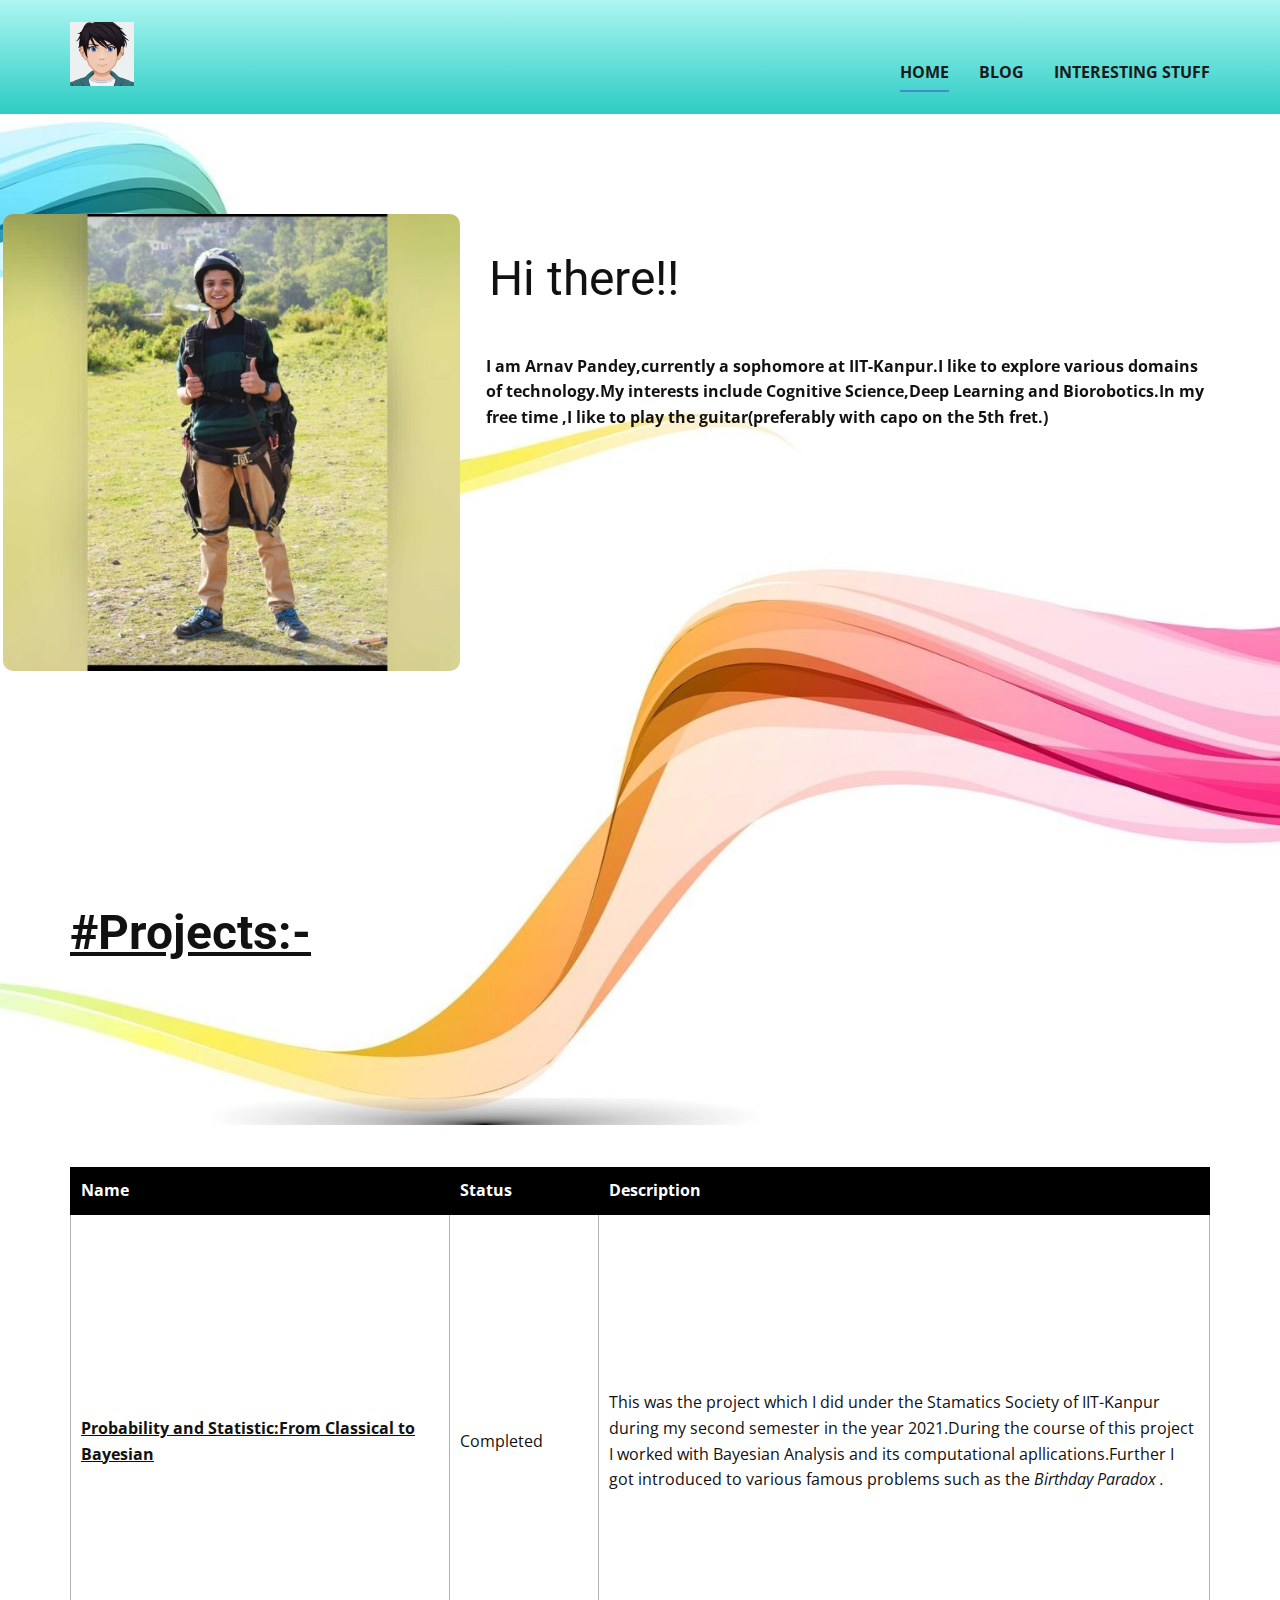
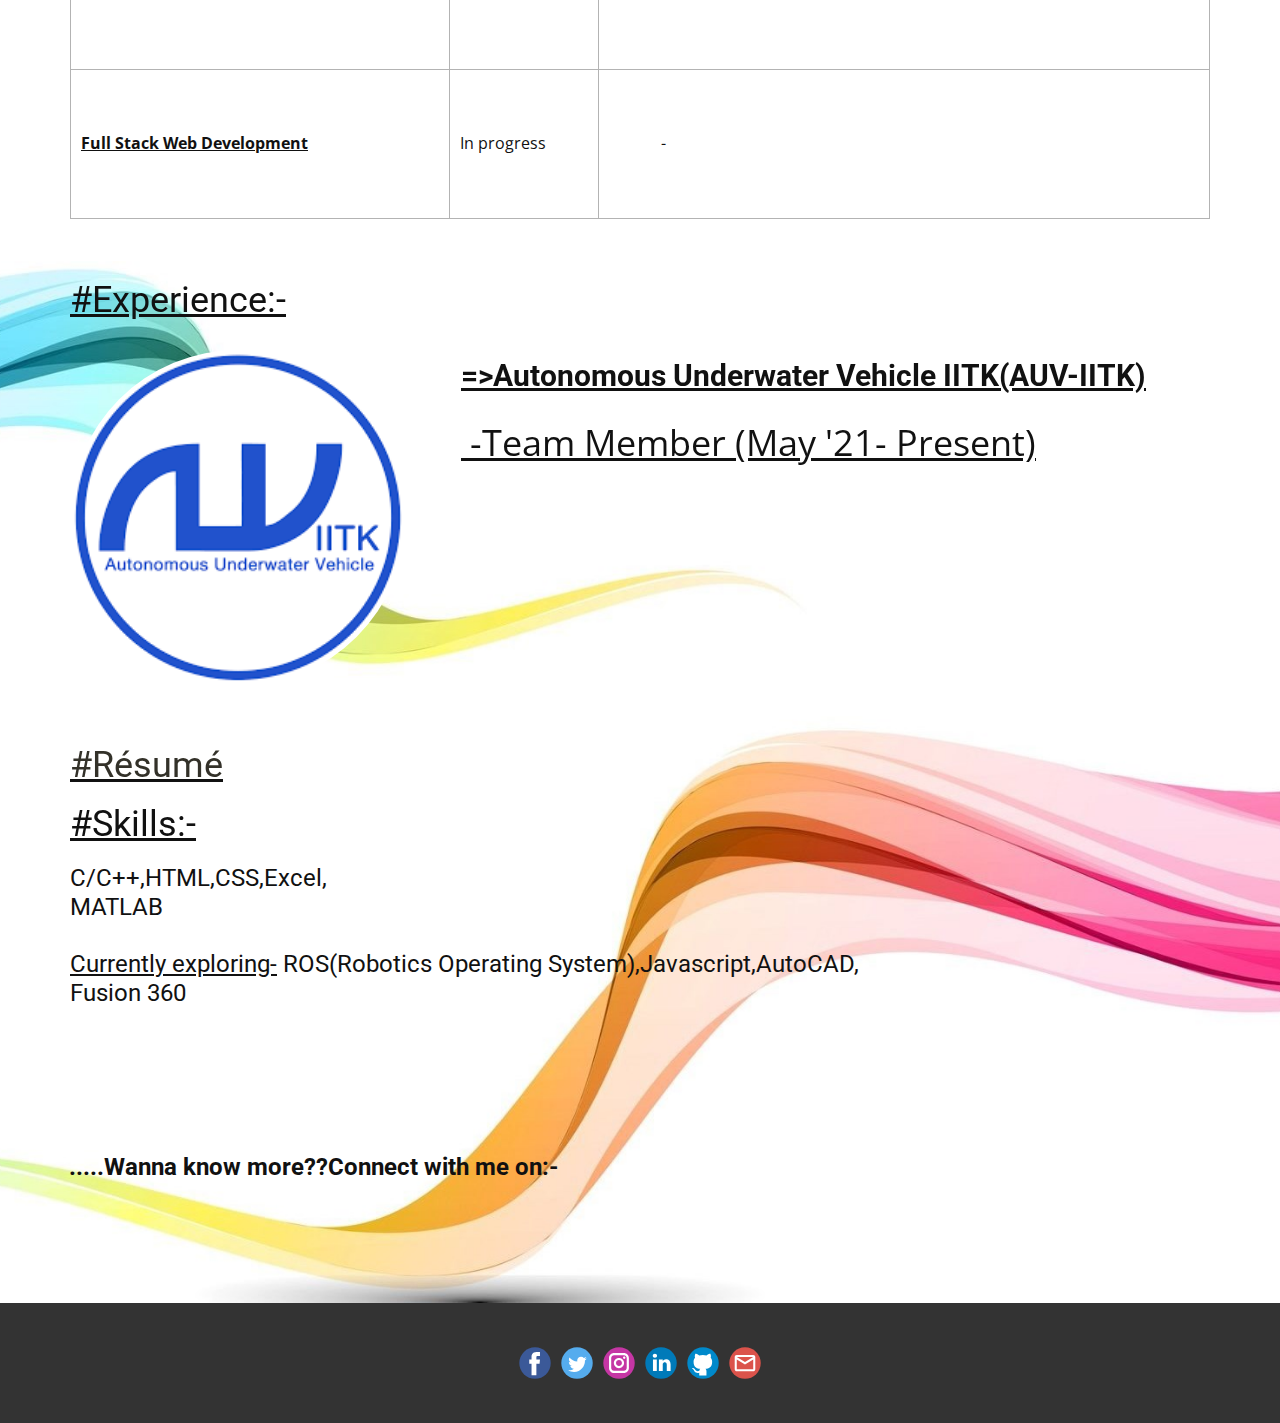
==== commit e7e12be0: "Update index.html" ====
--- a/index.html
+++ b/index.html
@@ -43,7 +43,7 @@
     <meta name="twitter:description" content="">
   </head>
   <body data-home-page="Home.html" data-home-page-title="Home" class="u-body"><header class="u-clearfix u-gradient u-header u-header" id="sec-018c"><div class="u-clearfix u-sheet u-valign-middle u-sheet-1">
-        <a href="https://nicepage.com" class="u-image u-logo u-image-1" data-image-width="400" data-image-height="400">
+        <a  class="u-image u-logo u-image-1" data-image-width="400" data-image-height="400">
           <img src="images/AvatarMaker.png" class="u-logo-image u-logo-image-1" data-image-width="64">
         </a>
         <nav class="u-menu u-menu-dropdown u-offcanvas u-menu-1">
@@ -183,16 +183,6 @@
           </a>
         </div>
       </div></footer>
-    <section class="u-backlink u-clearfix u-grey-80">
-      <a class="u-link" href="https://nicepage.com/website-templates" target="_blank">
-        <span>Website Template</span>
-      </a>
-      <p class="u-text">
-        <span>created with</span>
-      </p>
-      <a class="u-link" href="https://nicepage.com/html-website-builder" target="_blank">
-        <span>HTML Creator</span>
-      </a>. 
-    </section>
+
   </body>
-</html>+</html>
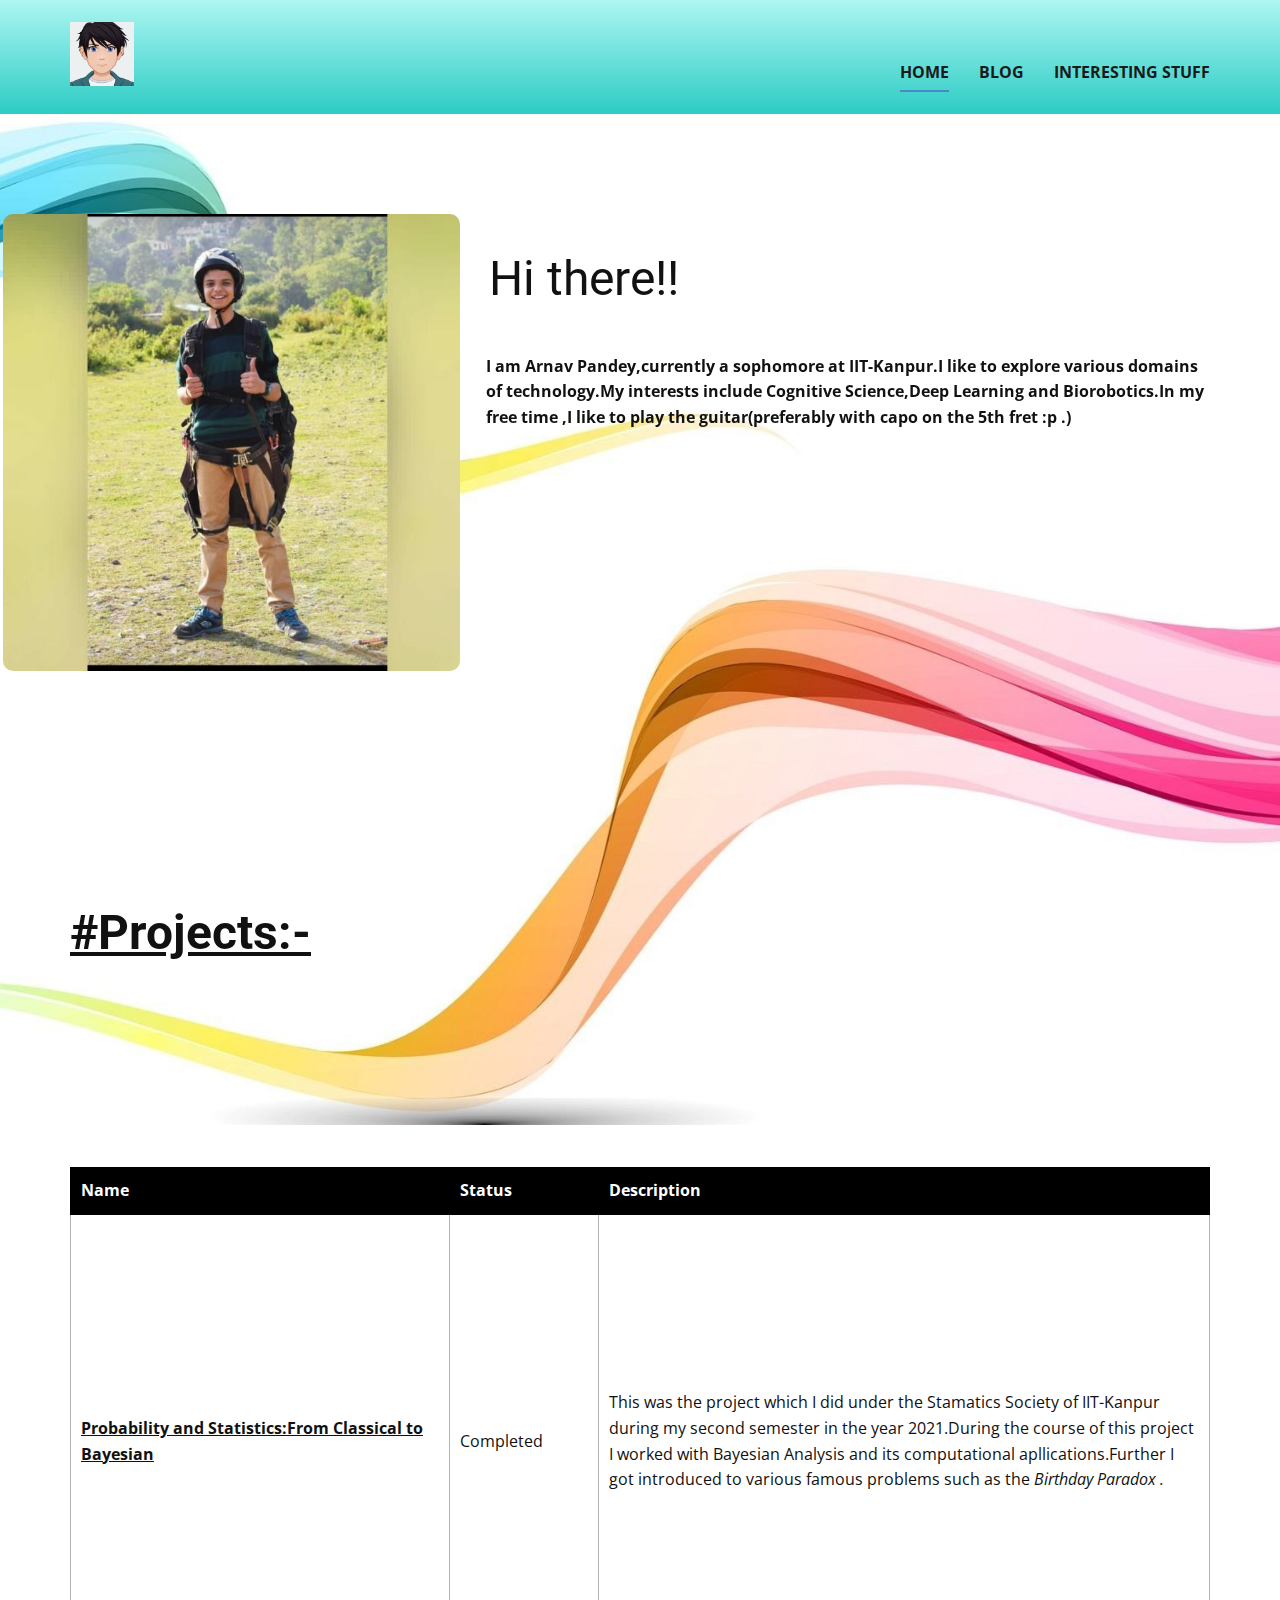
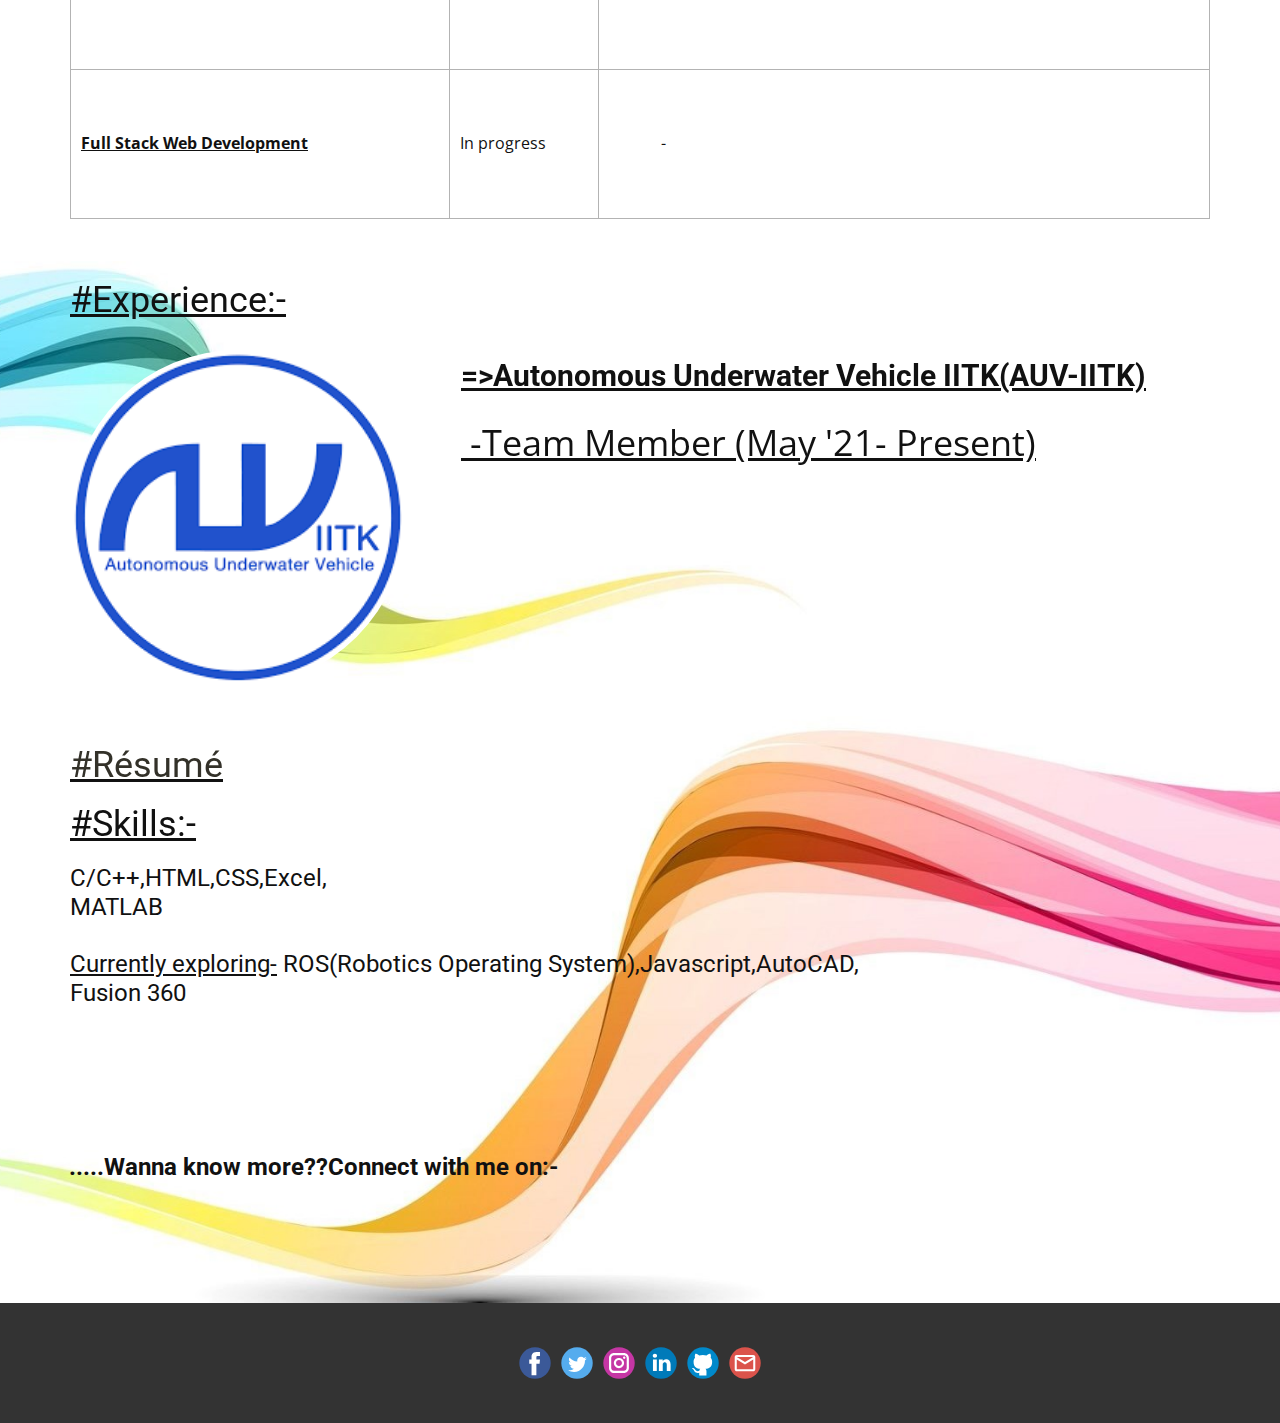
==== commit dbe1f4dc: "corrected a typo" ====
--- a/index.html
+++ b/index.html
@@ -78,7 +78,7 @@
     <section class="u-clearfix u-image u-section-1" id="sec-3a1c" data-image-width="1920" data-image-height="1200">
       <div class="u-clearfix u-sheet u-sheet-1">
         <h1 class="u-align-center u-text u-text-1" data-animation-name="fadeIn" data-animation-duration="1000" data-animation-delay="0" data-animation-direction="Down">Hi there!!</h1>
-        <p class="u-align-left u-text u-text-2" data-animation-name="fadeIn" data-animation-duration="1000" data-animation-delay="0" data-animation-direction="">I am Arnav Pandey,currently a sophomore at IIT-Kanpur.I like to explore various domains of technology.My interests include Cognitive Science,Deep Learning and Biorobotics.In my free time ,I like to play the guitar(preferably with capo on the 5th fret.)</p>
+        <p class="u-align-left u-text u-text-2" data-animation-name="fadeIn" data-animation-duration="1000" data-animation-delay="0" data-animation-direction="">I am Arnav Pandey,currently a sophomore at IIT-Kanpur.I like to explore various domains of technology.My interests include Cognitive Science,Deep Learning and Biorobotics.In my free time ,I like to play the guitar(preferably with capo on the 5th fret :p .)</p>
         <img src="images/dp.jpg" alt="" class="u-image u-image-round u-preserve-proportions u-image-1" data-image-width="640" data-image-height="640" data-animation-name="fadeIn" data-animation-duration="1000" data-animation-delay="0" data-animation-direction="Left">
         <h1 class="u-align-left u-text u-text-3" data-animation-name="fadeIn" data-animation-duration="1000" data-animation-delay="0"><u><b>#Projects:-</b></u>
           <br>
@@ -105,7 +105,7 @@
             </thead>
             <tbody class="u-table-body">
               <tr style="height: 455px;">
-                <td class="u-border-1 u-border-grey-30 u-table-cell"><b><u>Probability and Statistic:From Classical to Bayesian</u></b>
+                <td class="u-border-1 u-border-grey-30 u-table-cell"><b><u>Probability and Statistics:From Classical to Bayesian</u></b>
                 </td>
                 <td class="u-border-1 u-border-grey-30 u-table-cell">Completed</td>
                 <td class="u-border-1 u-border-grey-30 u-table-cell">This was the project which I did under the Stamatics Society of IIT-Kanpur during my second semester in the year 2021.During the course of this project I worked with Bayesian Analysis and its computational apllications.Further I got introduced to various famous problems such as the&nbsp;<i>Birthday Paradox .</i>
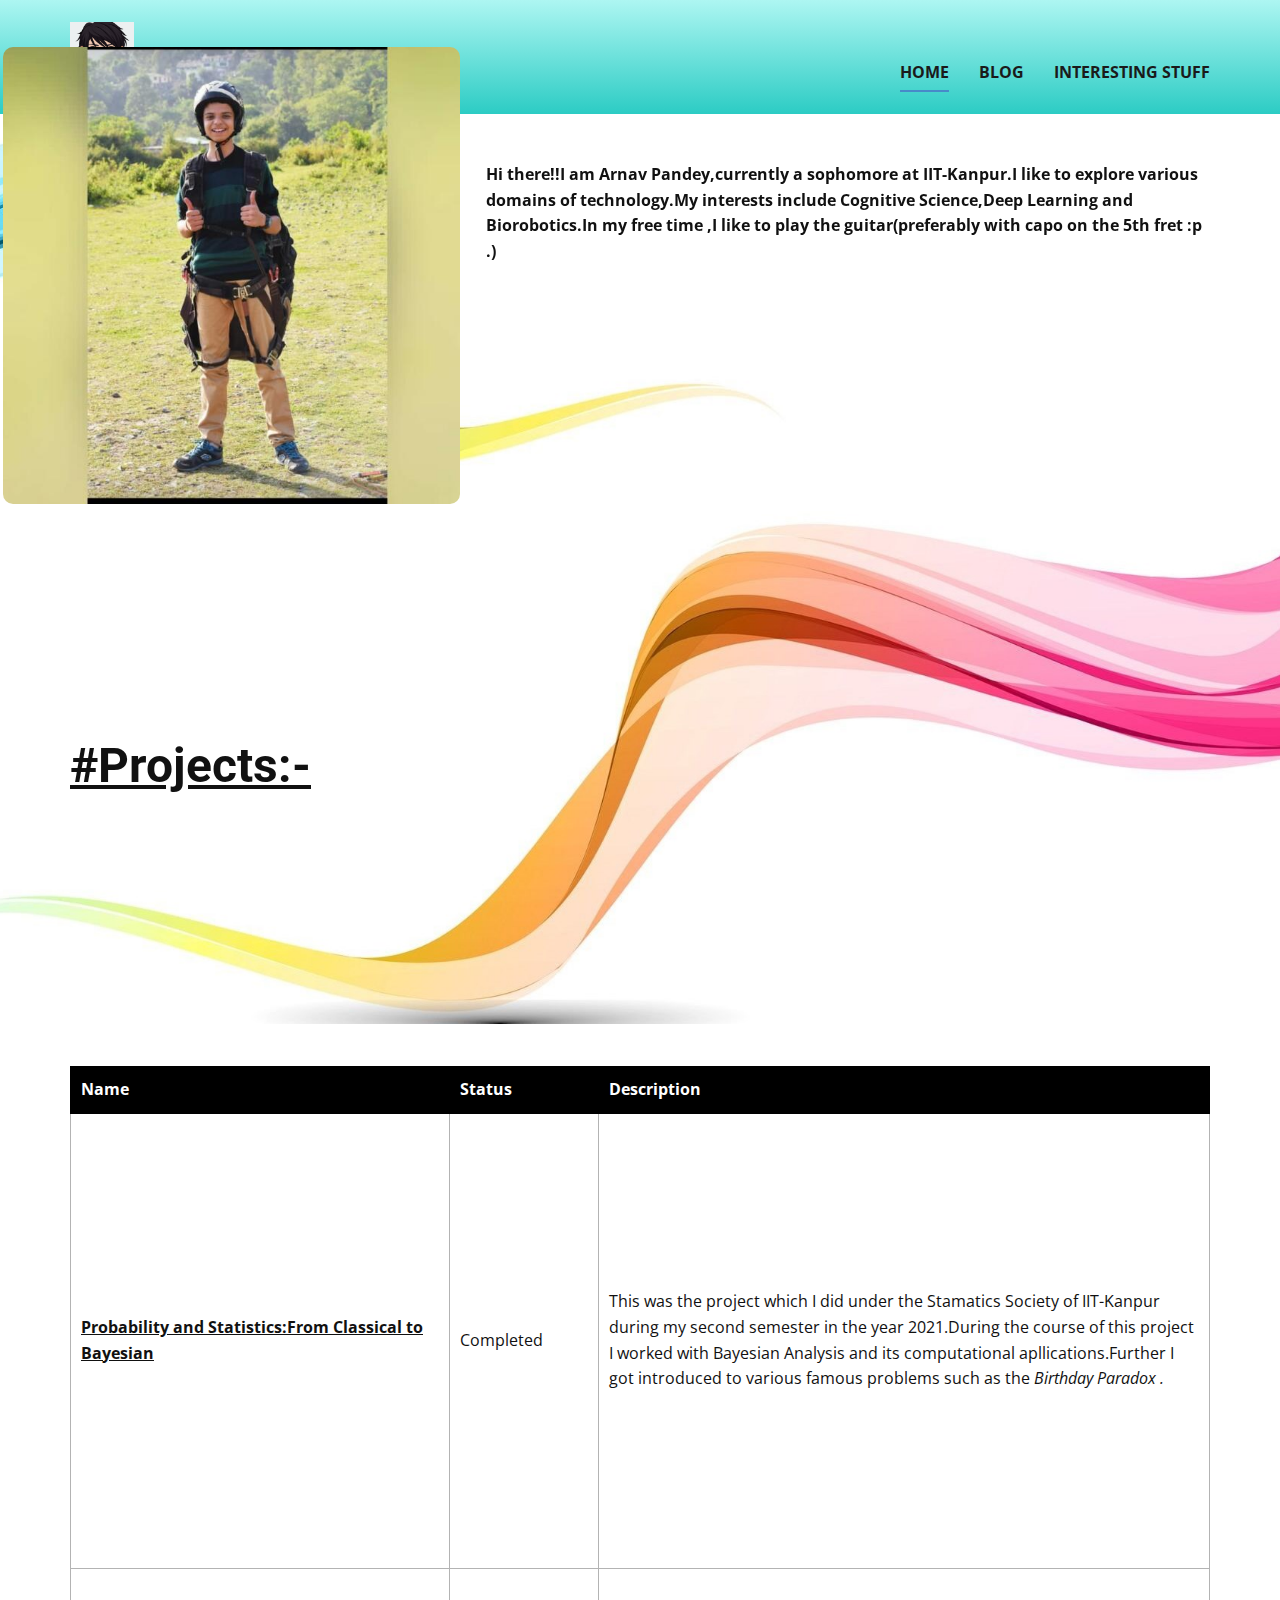
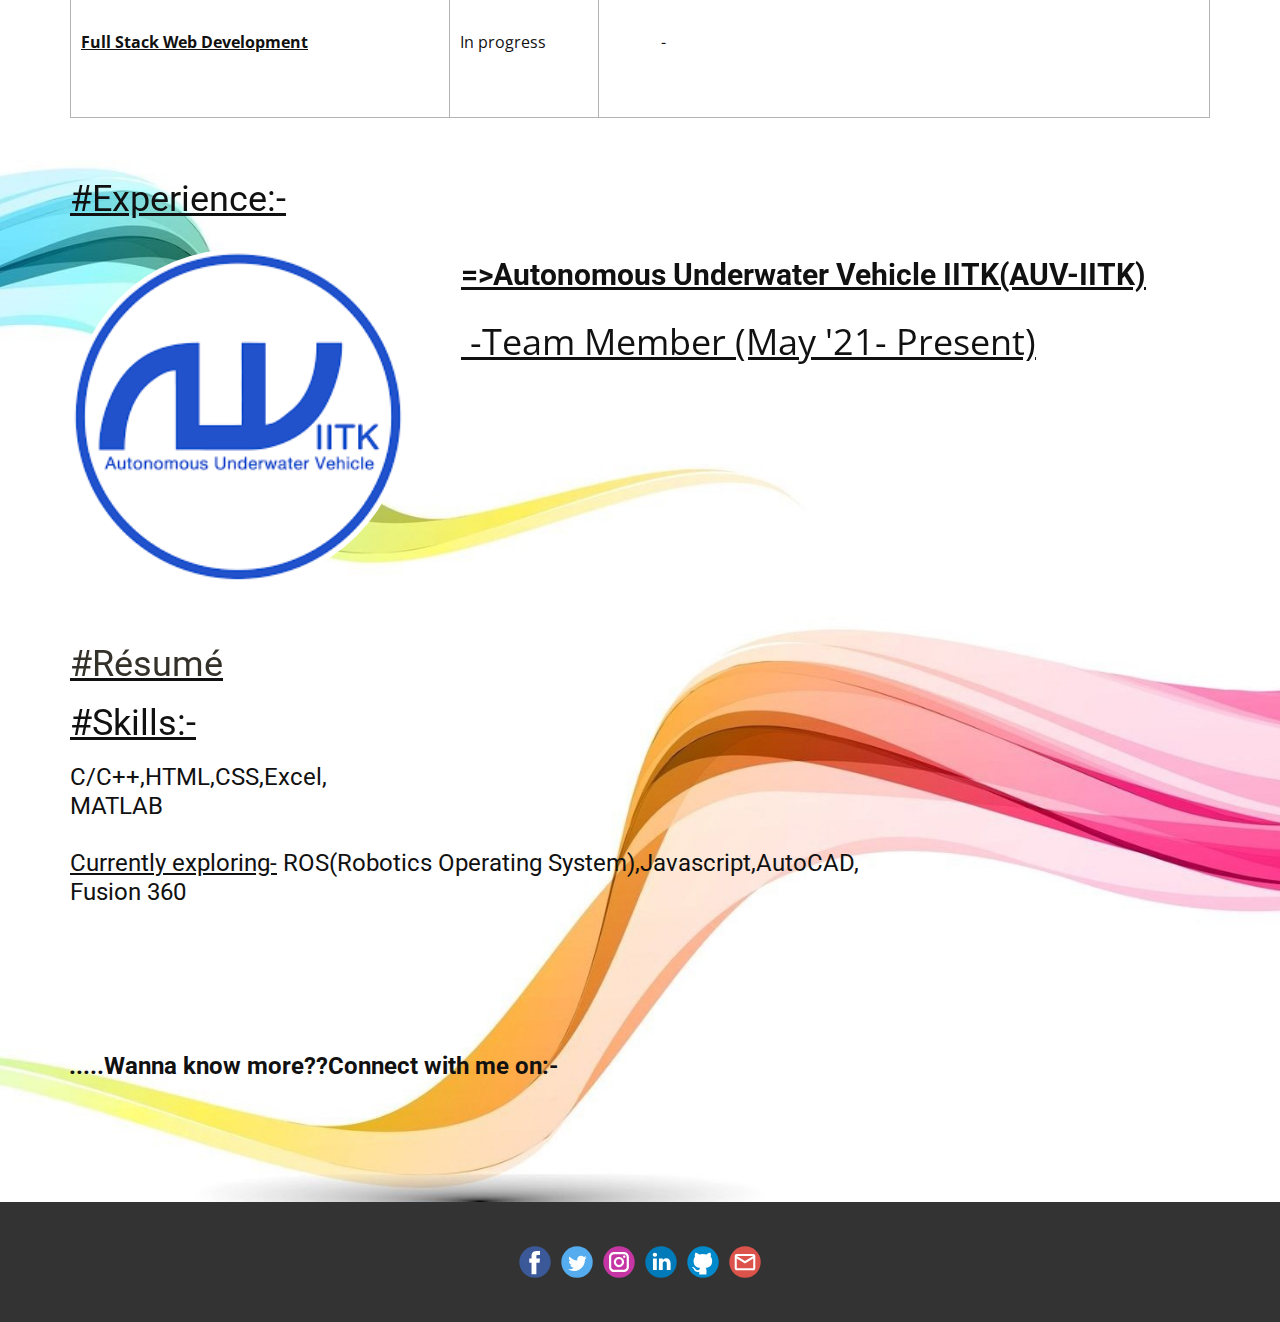
==== commit 8402871f: "Update index.html" ====
--- a/index.html
+++ b/index.html
@@ -77,8 +77,7 @@
       </div></header>
     <section class="u-clearfix u-image u-section-1" id="sec-3a1c" data-image-width="1920" data-image-height="1200">
       <div class="u-clearfix u-sheet u-sheet-1">
-        <h1 class="u-align-center u-text u-text-1" data-animation-name="fadeIn" data-animation-duration="1000" data-animation-delay="0" data-animation-direction="Down">Hi there!!</h1>
-        <p class="u-align-left u-text u-text-2" data-animation-name="fadeIn" data-animation-duration="1000" data-animation-delay="0" data-animation-direction="">I am Arnav Pandey,currently a sophomore at IIT-Kanpur.I like to explore various domains of technology.My interests include Cognitive Science,Deep Learning and Biorobotics.In my free time ,I like to play the guitar(preferably with capo on the 5th fret :p .)</p>
+        <p class="u-align-left u-text u-text-2" data-animation-name="fadeIn" data-animation-duration="1000" data-animation-delay="0" data-animation-direction="">Hi there!!I am Arnav Pandey,currently a sophomore at IIT-Kanpur.I like to explore various domains of technology.My interests include Cognitive Science,Deep Learning and Biorobotics.In my free time ,I like to play the guitar(preferably with capo on the 5th fret :p .)</p>
         <img src="images/dp.jpg" alt="" class="u-image u-image-round u-preserve-proportions u-image-1" data-image-width="640" data-image-height="640" data-animation-name="fadeIn" data-animation-duration="1000" data-animation-delay="0" data-animation-direction="Left">
         <h1 class="u-align-left u-text u-text-3" data-animation-name="fadeIn" data-animation-duration="1000" data-animation-delay="0"><u><b>#Projects:-</b></u>
           <br>
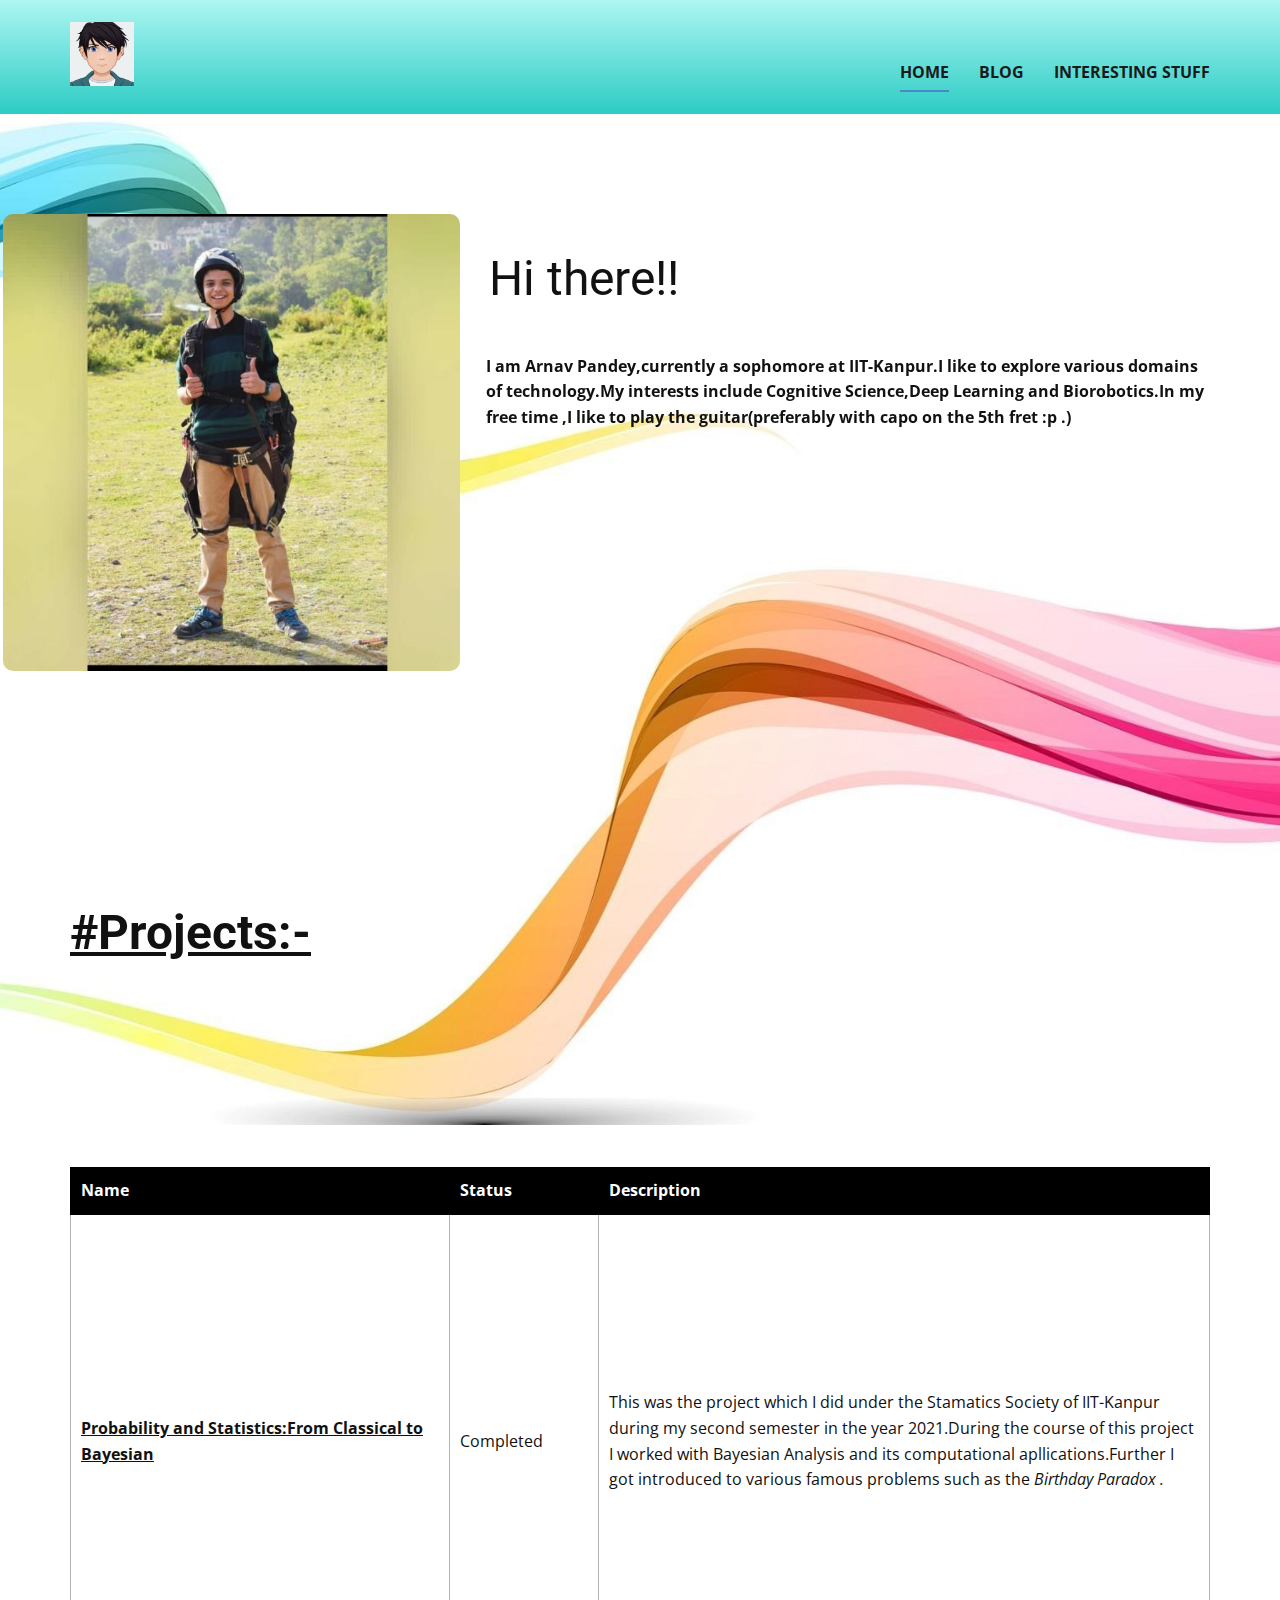
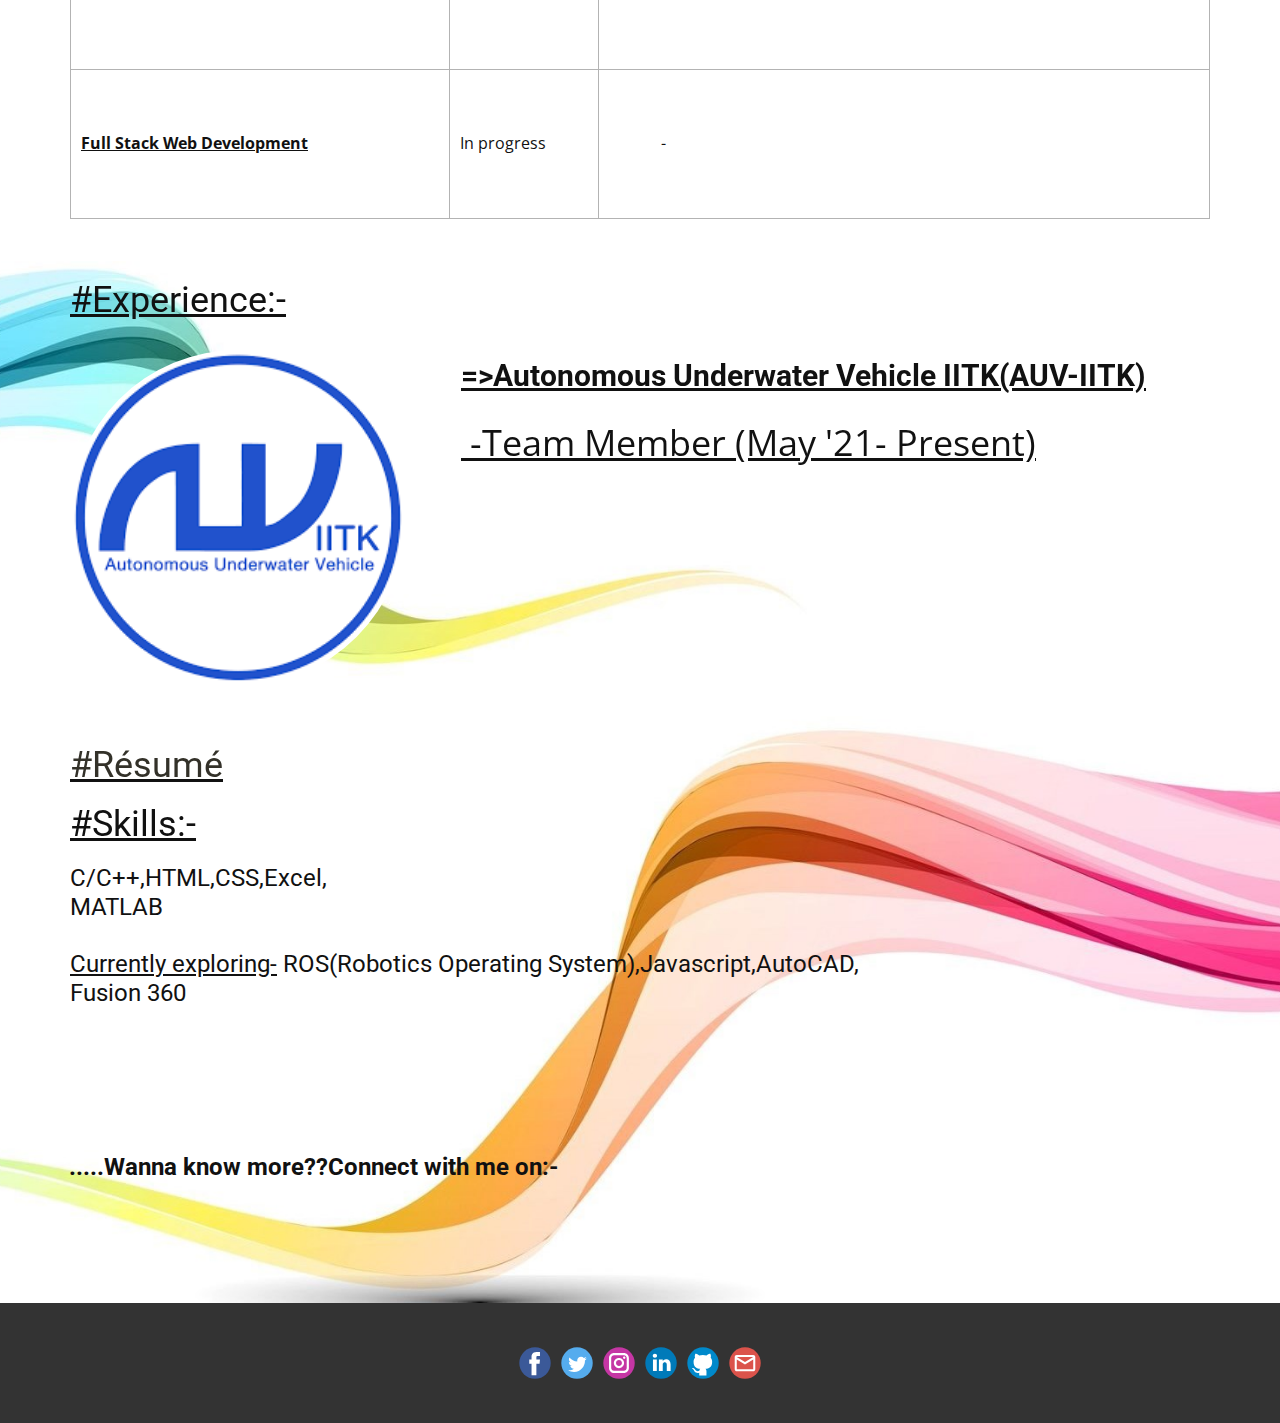
==== commit 9e148647: "Update index.html" ====
--- a/index.html
+++ b/index.html
@@ -77,7 +77,8 @@
       </div></header>
     <section class="u-clearfix u-image u-section-1" id="sec-3a1c" data-image-width="1920" data-image-height="1200">
       <div class="u-clearfix u-sheet u-sheet-1">
-        <p class="u-align-left u-text u-text-2" data-animation-name="fadeIn" data-animation-duration="1000" data-animation-delay="0" data-animation-direction="">Hi there!!I am Arnav Pandey,currently a sophomore at IIT-Kanpur.I like to explore various domains of technology.My interests include Cognitive Science,Deep Learning and Biorobotics.In my free time ,I like to play the guitar(preferably with capo on the 5th fret :p .)</p>
+        <h1 class="u-align-center u-text u-text-1" data-animation-name="fadeIn" data-animation-duration="1000" data-animation-delay="0" data-animation-direction="Down">Hi there!!</h1>
+        <p class="u-align-left u-text u-text-2" data-animation-name="fadeIn" data-animation-duration="1000" data-animation-delay="0" data-animation-direction="">I am Arnav Pandey,currently a sophomore at IIT-Kanpur.I like to explore various domains of technology.My interests include Cognitive Science,Deep Learning and Biorobotics.In my free time ,I like to play the guitar(preferably with capo on the 5th fret :p .)</p>
         <img src="images/dp.jpg" alt="" class="u-image u-image-round u-preserve-proportions u-image-1" data-image-width="640" data-image-height="640" data-animation-name="fadeIn" data-animation-duration="1000" data-animation-delay="0" data-animation-direction="Left">
         <h1 class="u-align-left u-text u-text-3" data-animation-name="fadeIn" data-animation-duration="1000" data-animation-delay="0"><u><b>#Projects:-</b></u>
           <br>
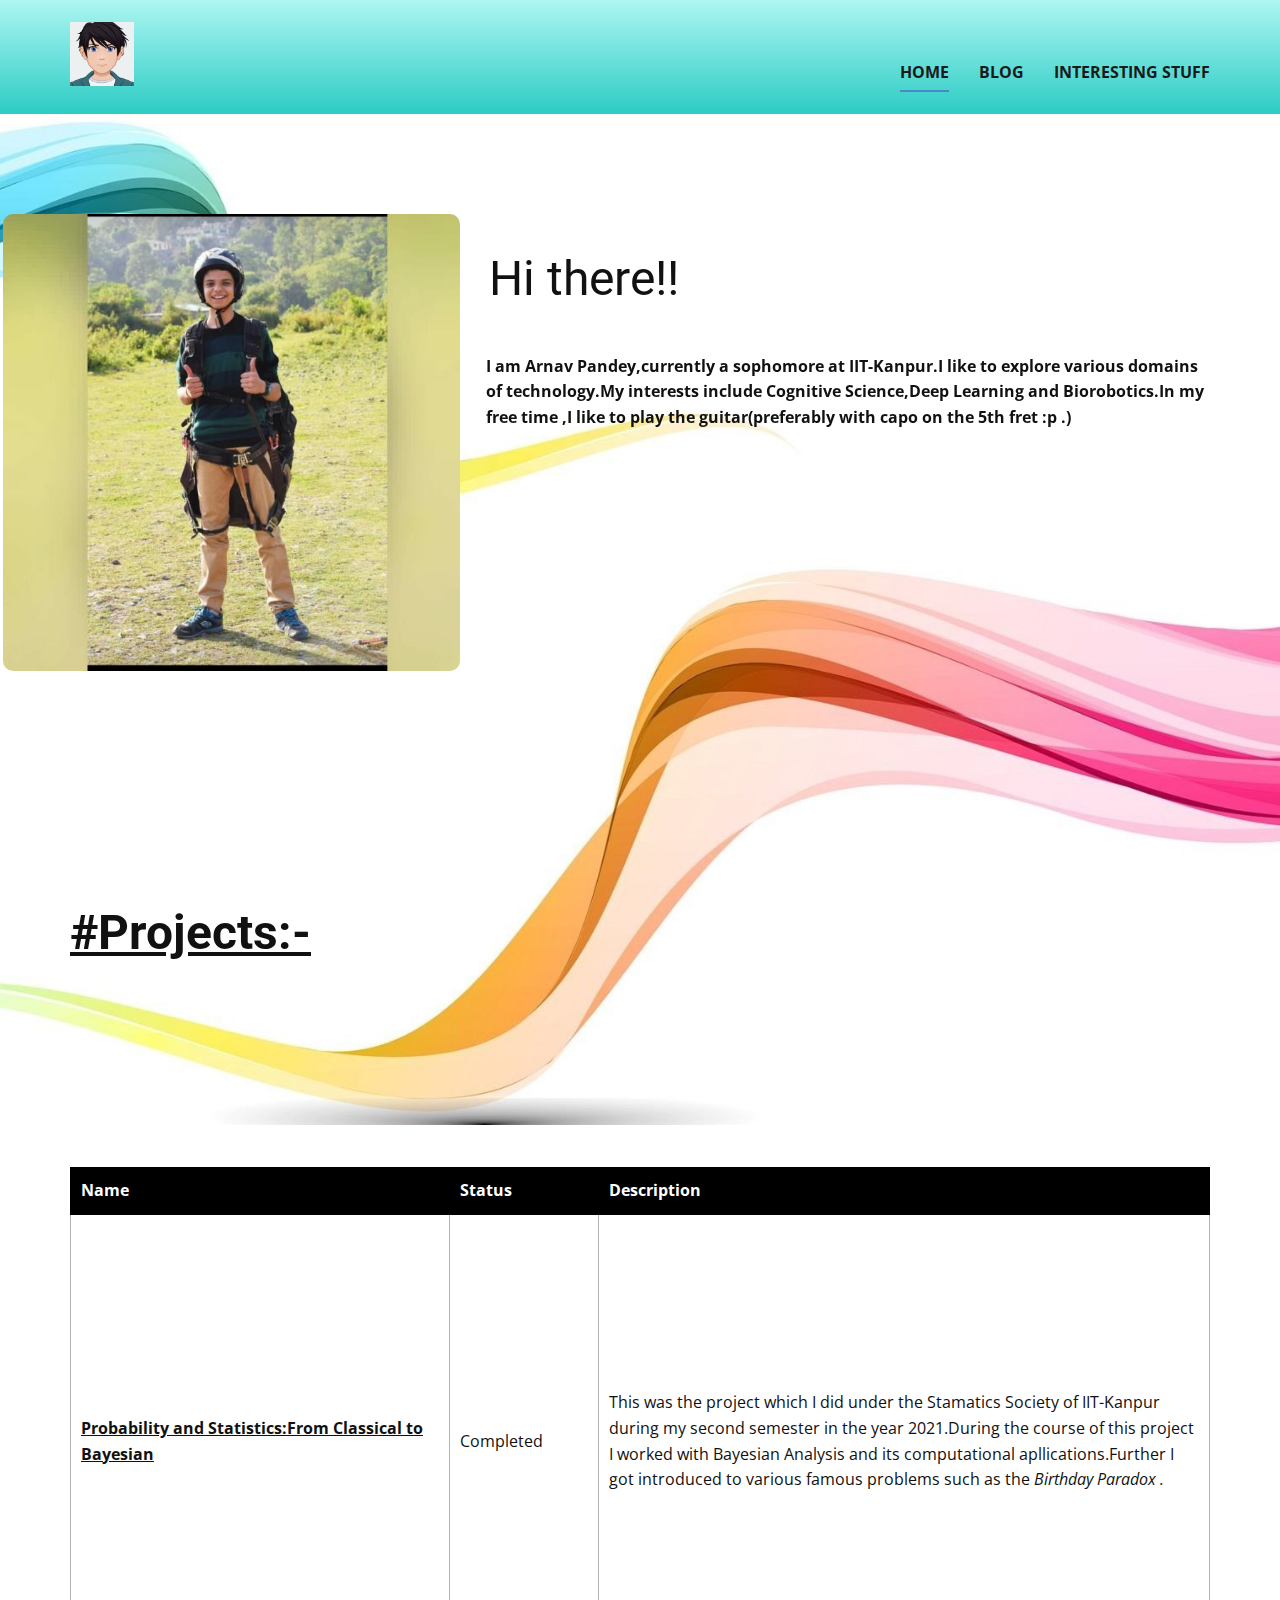
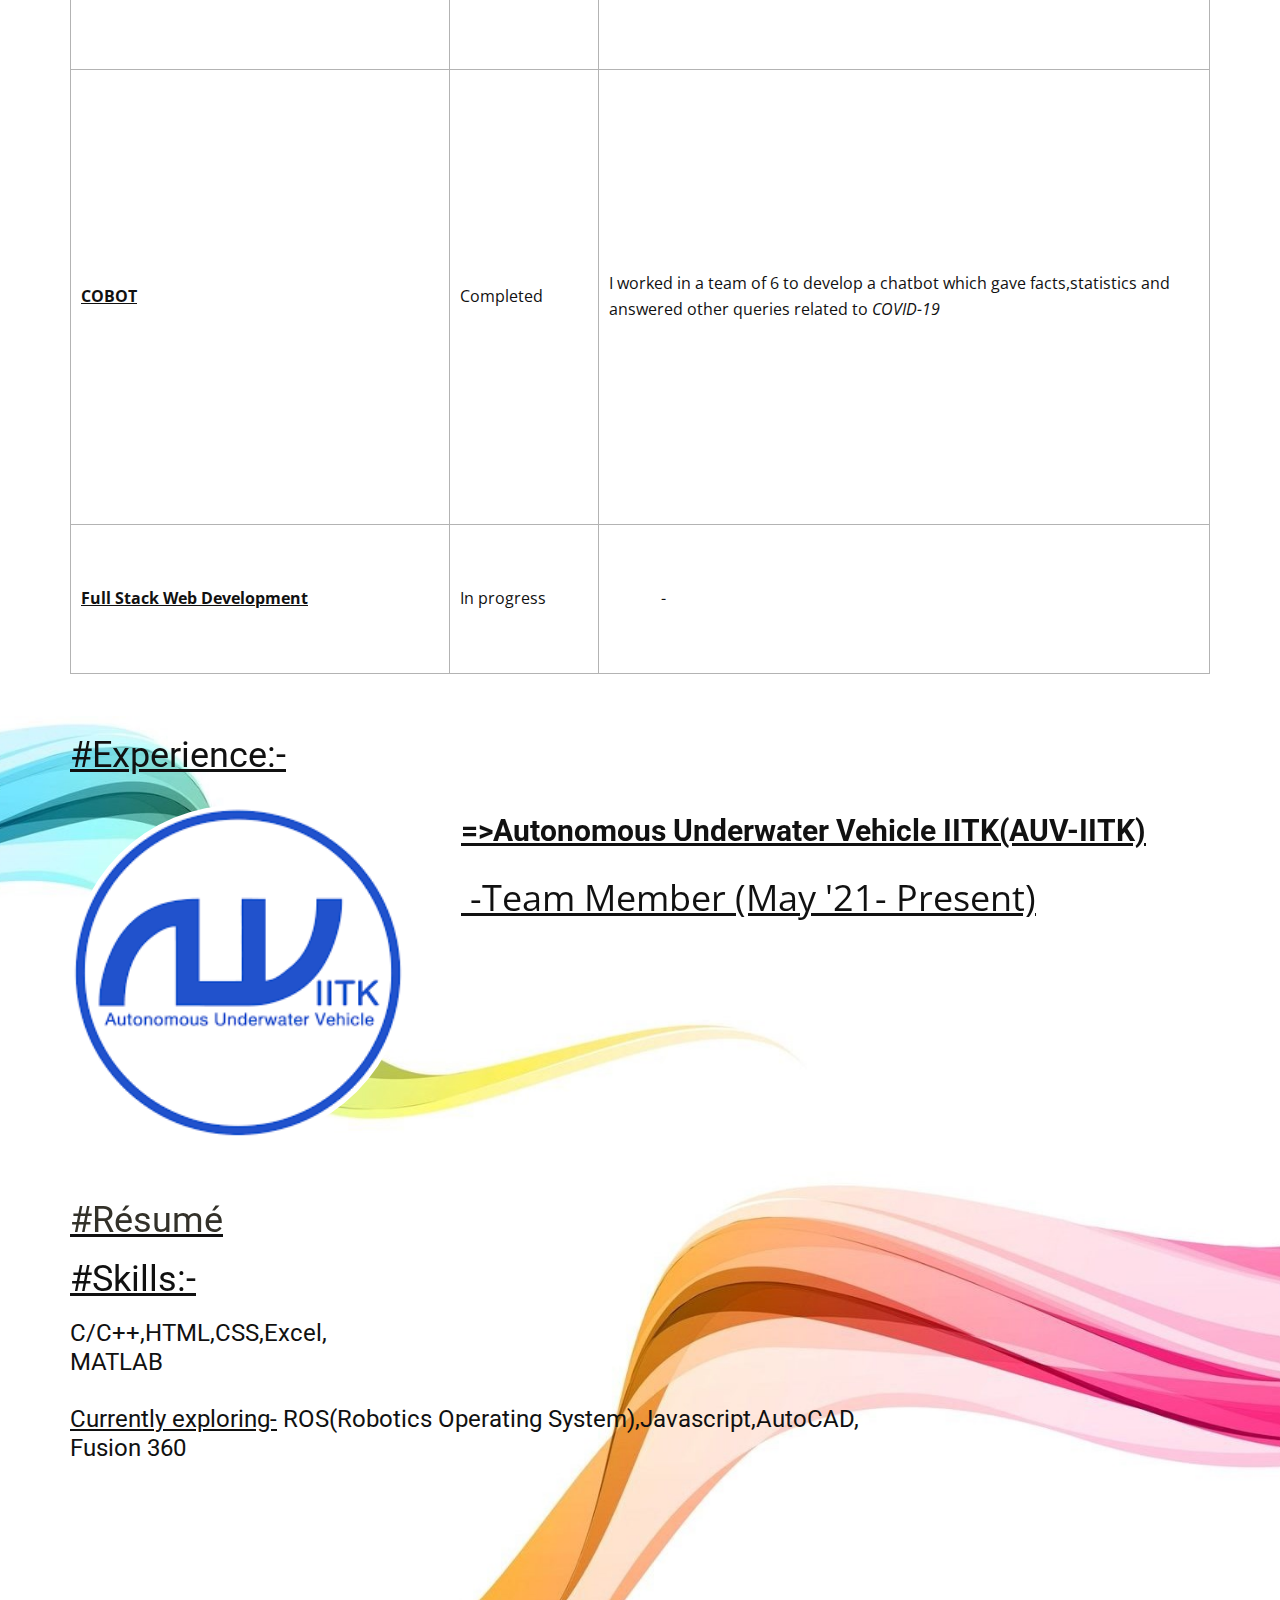
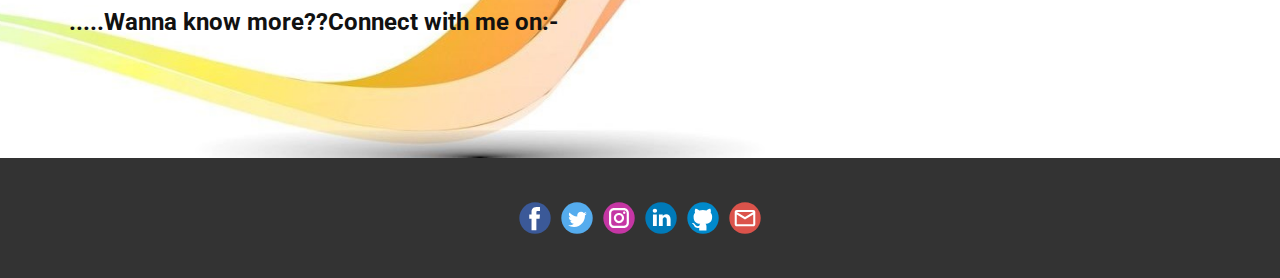
==== commit daac51eb: "update proj" ====
--- a/index.html
+++ b/index.html
@@ -111,6 +111,13 @@
                 <td class="u-border-1 u-border-grey-30 u-table-cell">This was the project which I did under the Stamatics Society of IIT-Kanpur during my second semester in the year 2021.During the course of this project I worked with Bayesian Analysis and its computational apllications.Further I got introduced to various famous problems such as the&nbsp;<i>Birthday Paradox .</i>
                 </td>
               </tr>
+              <tr style="height: 455px;">
+                <td class="u-border-1 u-border-grey-30 u-table-cell"><b><u>COBOT</u></b>
+                </td>
+                <td class="u-border-1 u-border-grey-30 u-table-cell">Completed</td>
+                <td class="u-border-1 u-border-grey-30 u-table-cell">I worked in a team of 6 to develop a chatbot which gave facts,statistics and  answered other queries related to <i>COVID-19</i> 
+                </td>
+              </tr>
               <tr style="height: 149px;">
                 <td class="u-border-1 u-border-grey-30 u-table-cell"><b><u>Full Stack Web Development</u></b>
                 </td>
@@ -138,7 +145,7 @@
           <br>
         </h2>
         <h2 class="u-text u-text-5"><u>
-            <a href="files/Arnav_Pandey_Rsum-1.pdf" class="u-btn u-button-link u-button-style u-file-link u-none u-text-active-palette-2-base u-text-hover-palette-4-dark-2 u-text-palette-3-dark-3 u-btn-1" target="_blank">#Résumé</a></u>
+            <a href="files/Dec2021.pdf" class="u-btn u-button-link u-button-style u-file-link u-none u-text-active-palette-2-base u-text-hover-palette-4-dark-2 u-text-palette-3-dark-3 u-btn-1" target="_blank">#Résumé</a></u>
         </h2>
         <h4 class="u-text u-text-6">C/C++,HTML,CSS,Excel,<br>MATLAB&nbsp;<br>
           <br><u>Currently exploring-</u> ROS(Robotics Operating System),Javascript,AutoCAD,<br>Fusion 360
